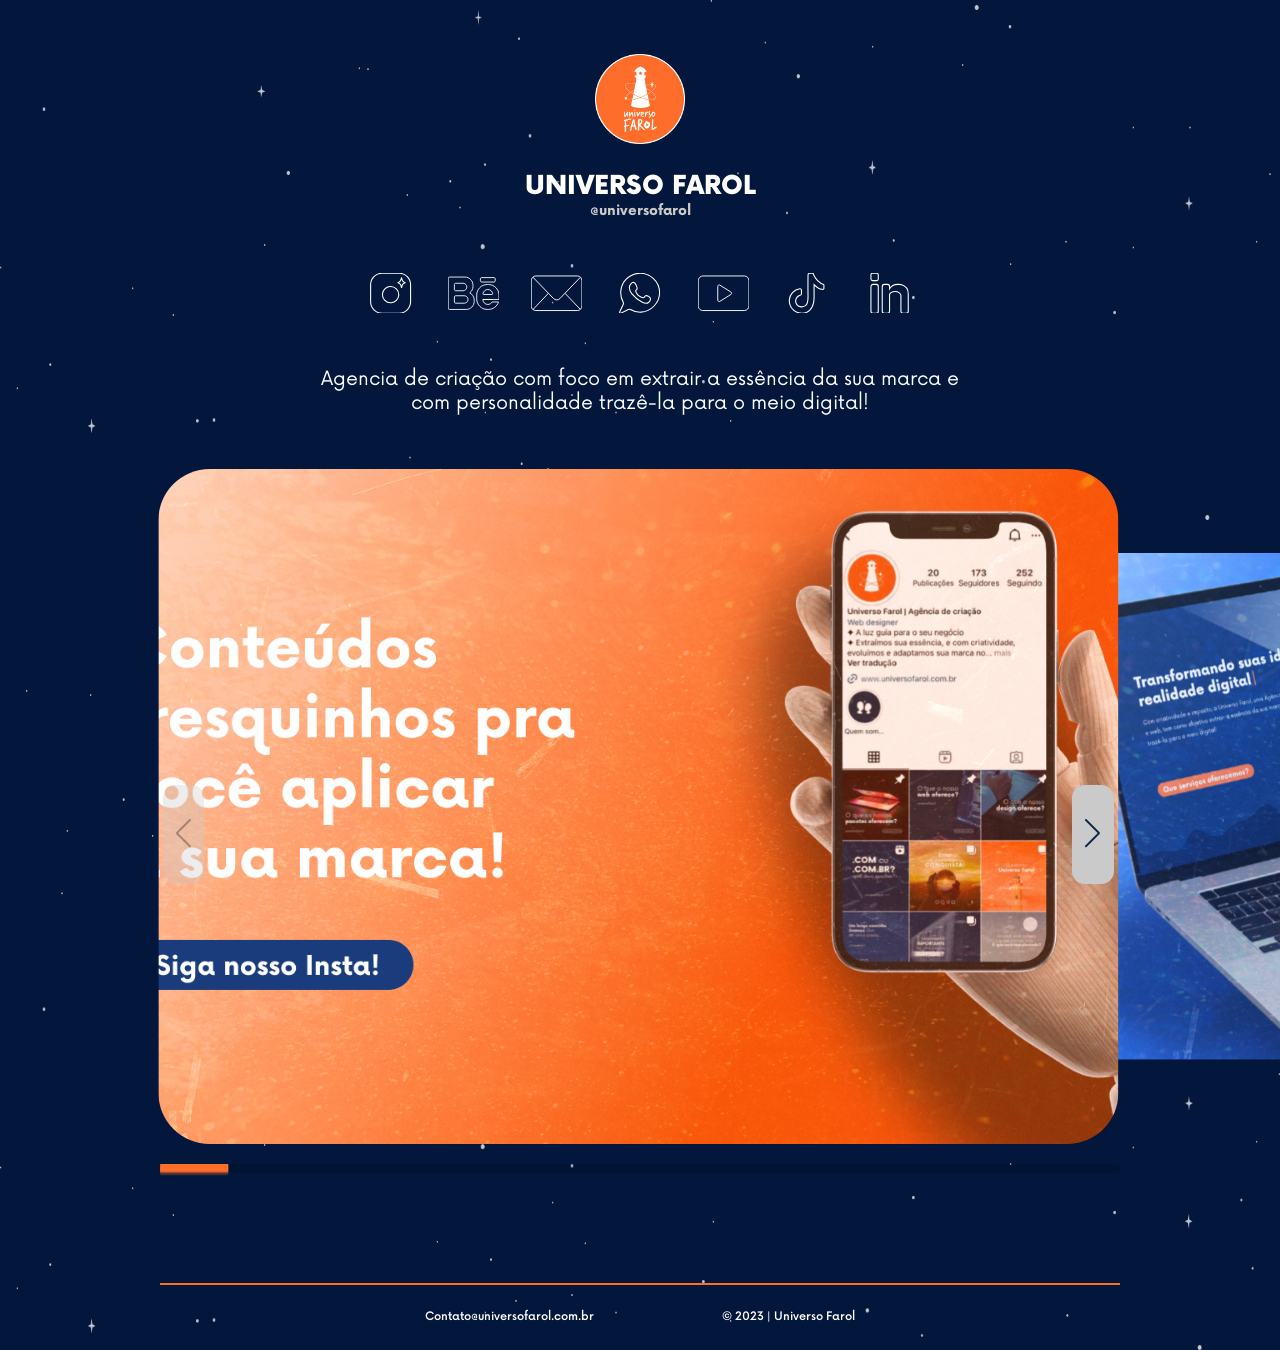
==== links.html @ 4fc26edd "Tela links" ====
<?php
session_start();
require_once("./sistema/conexao.php");

?>

<!DOCTYPE html>
<html lang="pt-BR">

<head>
    <meta charset="UTF-8">
    <meta http-equiv="X-UA-Compatible" content="IE=edge">
    <meta name="viewport" content="width=device-width, initial-scale=1.0">
    <title>Universo Farol | Página de links</title>
    <link rel="icon" href="assets/icon.png" />

    <!-- Jquery -->
    <script src="https://cdnjs.cloudflare.com/ajax/libs/jquery/3.7.1/jquery.min.js"></script>
    <!-- SVGInject -->
    <script src="js/svg-inject.min.js"></script>
    <!-- Swiperjs -->
    <link rel="stylesheet" href="https://cdn.jsdelivr.net/npm/swiper@11/swiper-bundle.min.css" />
    <script src="https://cdn.jsdelivr.net/npm/swiper@11/swiper-bundle.min.js"></script>
    <!-- Main files -->
    <link rel="stylesheet" href="css/style.css">
    <script src="js/script.js"></script>
    
</head>

<body class="linksPage">
    <div class="BackgroundLinks">
        <img src="assets/estrelas.png" alt="Fundo estrelado">
        <img class="BackMetade" src="assets/estrelas_Metade.png" alt="Fundo estrelado">
    </div>
    <main>
        <img class="LogoLinks" src="assets/logo_Bola.png" alt="Logo Universo farol">
        <h1>UNIVERSO FAROL</h1>
        <h2>@universofarol</h2>
        <div class="icons_Links">
            <a href="https://google.com" target="_blank">
                <img src="assets/icones/Instagram.svg" onload="SVGInject(this)">
            </a>
            <a href="https://google.com" target="_blank">
                <img src="assets/icones/Behance.svg" onload="SVGInject(this)">
            </a>
            <a href="https://google.com" target="_blank">
                <img src="assets/icones/E-mail.svg" onload="SVGInject(this)">
            </a>
            <a href="https://google.com" target="_blank">
                <img src="assets/icones/WhatsApp.svg" onload="SVGInject(this)">
            </a>
            <a href="https://google.com" target="_blank">
                <img src="assets/icones/Youtube.svg" onload="SVGInject(this)">
            </a>
            <a href="https://google.com" target="_blank">
                <img src="assets/icones/Tiktok.svg" onload="SVGInject(this)">
            </a>
            <a href="https://google.com" target="_blank">
                <img src="assets/icones/Linkedin.svg" onload="SVGInject(this)">
            </a>
        </div>
        <h4>Agencia de criação com foco em extrair a essência da sua marca e com personalidade trazê-la para o meio digital!</h4>

        <!-- Slider main container -->
        <div class="swiper">
            <div class="swiper-wrapper">
                <div class="swiper-slide"><a href="https://google.com" target="_blank"><img src="assets/banners/banner_Insta.jpg" alt="Banner 01"></a></div>
                <div class="swiper-slide"><a href="https://google.com" target="_blank"><img src="assets/banners/banner_Site.jpg" alt="Banner 02"></a></div>
                <div class="swiper-slide"><a href="https://google.com" target="_blank"><img src="assets/banners/banner_Portfolio.jpg" alt="Banner 03"></a></div>
                <div class="swiper-slide"><a href="https://google.com" target="_blank"><img src="assets/banners/banner_Serviços.jpg" alt="Banner 04"></a></div>
                <div class="swiper-slide"><a href="https://google.com" target="_blank"><img src="assets/banners/banner_Reunião.jpg" alt="Banner 05"></a></div>
                <div class="swiper-slide"><a href="https://google.com" target="_blank"><img src="assets/banners/banner_Orçamento.jpg" alt="Banner 06"></a></div>
                <div class="swiper-slide"><a href="https://google.com" target="_blank"><img src="assets/banners/banner_Analise.jpg" alt="Banner 07"></a></div>
                <div class="swiper-slide"><a href="https://google.com" target="_blank"><img src="assets/banners/banner_Tiktok.jpg" alt="Banner 08"></a></div>
                <div class="swiper-slide"><a href="https://google.com" target="_blank"><img src="assets/banners/banner_Behance.jpg" alt="Banner 09"></a></div>
                <div class="swiper-slide"><a href="https://google.com" target="_blank"><img src="assets/banners/banner_Linkedin.jpg" alt="Banner 10"></a></div>
                <div class="swiper-slide"><a href="https://google.com" target="_blank"><img src="assets/banners/banner_Youtube.jpg" alt="Banner 11"></a></div>
                <div class="swiper-slide"><a href="https://google.com" target="_blank"><img src="assets/banners/banner_Feedback.jpg" alt="Banner 12"></a></div>
                <div class="swiper-slide"><a href="https://google.com" target="_blank"><img src="assets/banners/banner_Avaliação_Google.jpg" alt="Banner 13"></a></div>
                <div class="swiper-slide"><a href="https://google.com" target="_blank"><img src="assets/banners/banner_UF_contrata.jpg" alt="Banner 14"></a></div>
            </div>
        
            <div class="swiper-button-prev"></div>
            <div class="swiper-button-next"></div>

            <div class="swiper-pagination"></div>
        </div>

        <!-- <div class="mobileBanner">
            <div class="banners_mobile">
                <a href="" target="_blank"><img src="assets/banners/banner_Site_Mobile.png" alt=""></a>
                <a href="" target="_blank"><img src="assets/banners/banner_Insta_Mobile.png" alt=""></a>
                <a href="" target="_blank"><img src="assets/banners/banner_Portfolio_Mobile.png" alt=""></a>
                <a href="" target="_blank"><img src="assets/banners/banner_Serviços_Mobile.png" alt=""></a>
                <a href="" target="_blank"><img src="assets/banners/banner_Reunião_Mobile.png" alt=""></a>
                <a href="" target="_blank"><img src="assets/banners/banner_Orçamento_Mobile.png" alt=""></a>
                <a href="" target="_blank"><img src="assets/banners/banner_Analise_Mobile.png" alt=""></a>
                <a href="" target="_blank"><img src="assets/banners/banner_Tiktok_Mobile.png" alt=""></a>
                <a href="" target="_blank"><img src="assets/banners/banner_Behance_Mobile.png" alt=""></a>
                <a href="" target="_blank"><img src="assets/banners/banner_Linkedin_Mobile.png" alt=""></a>
                <a href="" target="_blank"><img src="assets/banners/banner_Youtube_Mobile.png" alt=""></a>
                <a href="" target="_blank"><img src="assets/banners/banner_Feedback_Mobile.png" alt=""></a>
                <a href="" target="_blank"><img src="assets/banners/banner_Avaliação_Google_Mobile.png" alt=""></a>
                <a href="" target="_blank"><img src="assets/banners/banner_UF_contrata_Mobile.png" alt=""></a>
            </div>
        </div> -->
    </main>
    
    <footer>
        <a href="https://google.com" target="_blank">
            Contato@universofarol.com.br
        </a>
        <p>
            © 2023 | Universo Farol
        </p>
    </footer>

</body>
</html>
---- css/style.css ----
@font-face {
  font-family: "Now";
  font-weight: 100;
  src: local("Now Thin"), url("../assets/font/Now-Thin.woff") format("woff");
}
@font-face {
  font-family: "Now";
  font-weight: 300;
  src: local("Now Light"), url("../assets/font/Now-Light.woff") format("woff");
}
@font-face {
  font-family: "Now";
  font-weight: 500;
  src: local("Now Regular"), url("../assets/font/Now-Regular.woff") format("woff");
}
@font-face {
  font-family: "Now";
  font-weight: 600;
  src: local("Now Medium"), url("../assets/font/Now-Medium.woff") format("woff");
}
@font-face {
  font-family: "Now";
  font-weight: 800;
  src: local("Now Bold"), url("../assets/font/Now-Bold.woff") format("woff");
}
@font-face {
  font-family: "Now";
  font-weight: 900;
  src: local("Now Black"), url("../assets/font/Now-Black.woff") format("woff");
}
*,
*::after,
*::before {
  padding: 0;
  margin: 0;
  box-sizing: border-box !important;
  text-decoration: none !important;
  list-style: none;
}

.hide {
  opacity: 0;
  display: none;
}

::-webkit-scrollbar {
  width: 0.5vw;
  background: #03173C;
}

::-webkit-scrollbar-thumb {
  background: #0A2749;
  border-radius: 5vw;
}

body {
  display: flex;
  flex-wrap: wrap;
  font-family: "Now", sans-serif;
  color: #FFFFFF;
  width: 100%;
  justify-content: center;
  position: relative;
}
body main {
  width: 100%;
  height: 100%;
  display: flex;
  flex-direction: column;
}
body main section {
  width: 75%;
  height: 100vh;
  z-index: 5;
}
.linksPage {
  position: relative;
  overflow-x: hidden;
  height: auto;
  min-height: 100vh;
  width: 100vw;
  position: relative;
  background-color: #03173C;
}
.linksPage .BackgroundLinks {
  display: flex;
  flex-direction: column;
  align-items: center;
  justify-content: center;
  position: absolute;
  width: 100%;
  height: 150vh;
  top: 0;
  left: 0;
  z-index: 0;
}
.linksPage .BackgroundLinks img {
  margin: 0;
  padding: 0;
  width: 100%;
  height: 100vh;
}
.linksPage .BackgroundLinks .BackMetade {
  width: 100%;
  height: 50vh;
}
.linksPage main {
  z-index: 2;
  width: 100%;
  height: 150vh;
  align-items: center;
}
.linksPage main .LogoLinks {
  width: 7vw;
  margin: 6vh 0 3vh 0;
}
.linksPage main h1 {
  width: 90%;
  font-size: 2vw;
  text-align: center;
  font-weight: 900;
  display: flex;
  align-items: center;
  justify-content: center;
}
.linksPage main h2 {
  width: 90%;
  text-align: center;
  font-size: 1.1vw;
  font-weight: 800;
  color: #CACACA;
}
.linksPage main .icons_Links {
  width: 90%;
  margin: 5vh 0;
  display: flex;
  flex-direction: row;
  justify-content: center;
}
.linksPage main .icons_Links a {
  width: 4vw;
  height: 4.5vh;
  margin: 1vh 1.25vw;
}
.linksPage main .icons_Links a svg {
  width: 100%;
  height: 100%;
  transition: ease-in-out 1s;
  fill: none;
}
.linksPage main .icons_Links a svg path {
  stroke-width: 4px;
}
.linksPage main .icons_Links a:hover svg {
  transform: rotateY(360deg);
}
.linksPage main .icons_Links a:hover svg path {
  fill: #FFFFFF;
}
.linksPage main .icons_Links a:hover svg .playYoutube {
  fill: #0A2749;
}
.linksPage main .icons_Links a:hover svg .emailIcon {
  stroke: #0A2749;
  stroke-width: 10px;
}
.linksPage main h4 {
  font-size: 1.5vw;
  font-weight: 500;
  text-align: center;
  width: 90%;
  padding: 0 20vw;
}
.linksPage main .swiper {
  margin: 6vh 0;
  width: 100vw;
  height: 75vh;
  overflow: visible;
  -webkit-user-select: none;
     -moz-user-select: none;
          user-select: none;
}
.linksPage main .swiper .swiper-wrapper {
  position: relative;
  width: 100%;
  height: 100%;
  z-index: 1;
  display: flex;
}
.linksPage main .swiper .swiper-wrapper .swiper-slide {
  display: flex;
  align-items: center;
  justify-content: center;
  transition: transform 0.4s;
  border-radius: 4vw;
  overflow: hidden;
}
.linksPage main .swiper .swiper-wrapper .swiper-slide a {
  width: 100%;
  height: 100%;
  display: flex;
  align-items: center;
  justify-content: center;
}
.linksPage main .swiper .swiper-wrapper .swiper-slide a img {
  width: 100%;
  height: 100%;
  -o-object-fit: cover;
     object-fit: cover;
}
.linksPage main .swiper .swiper-wrapper .swiper-slide-active {
  width: 75vw !important;
  height: 75vh !important;
  transform: translateZ(0) translateX(16.5%) !important;
  z-index: 1;
}
.linksPage main .swiper .swiper-wrapper .swiper-slide-prev {
  transform: translateZ(0) translateX(29%) scale(0.75) !important;
  z-index: 0;
}
.linksPage main .swiper .swiper-wrapper .swiper-slide-next {
  transform: translateZ(0) translateX(-4%) scale(0.75) !important;
  z-index: 0;
}
.linksPage main .swiper .swiper-button-prev, .linksPage main .swiper .swiper-button-next {
  width: 3.25vw;
  height: 11vh;
  z-index: 3;
  background-color: #CACACA;
  border-radius: 1vw;
}
.linksPage main .swiper .swiper-button-prev::after, .linksPage main .swiper .swiper-button-next::after {
  color: #0A2749;
  font-size: 2.25vw;
}
.linksPage main .swiper .swiper-button-prev {
  left: 12.7%;
}
.linksPage main .swiper .swiper-button-next {
  right: 13%;
}
.linksPage main .swiper .swiper-pagination {
  width: 75%;
  height: 1vh;
  top: 103% !important;
  left: 12.5%;
  border-radius: 1vw;
  background-color: rgba(0, 0, 0, 0.1);
}
.linksPage main .swiper .swiper-pagination .swiper-pagination-progressbar-fill {
  background-color: #FF6D2A;
  border-radius: 2vw;
}
.linksPage footer {
  z-index: 3;
  bottom: 0;
  left: 0;
  position: absolute;
  width: 100%;
  height: 7.5vh;
  display: flex;
  justify-content: center;
  align-items: center;
}
.linksPage footer a, .linksPage footer p {
  font-size: 0.9vw;
  font-weight: 600;
  margin: 0 5vw;
  color: #FFFFFF;
}
.linksPage footer a:hover {
  color: #FF6D2A;
}
.linksPage footer::before {
  content: "";
  width: 75%;
  height: 0.3vh;
  background-color: #FF6D2A;
  position: absolute;
  top: 0;
}/*# sourceMappingURL=style.css.map */
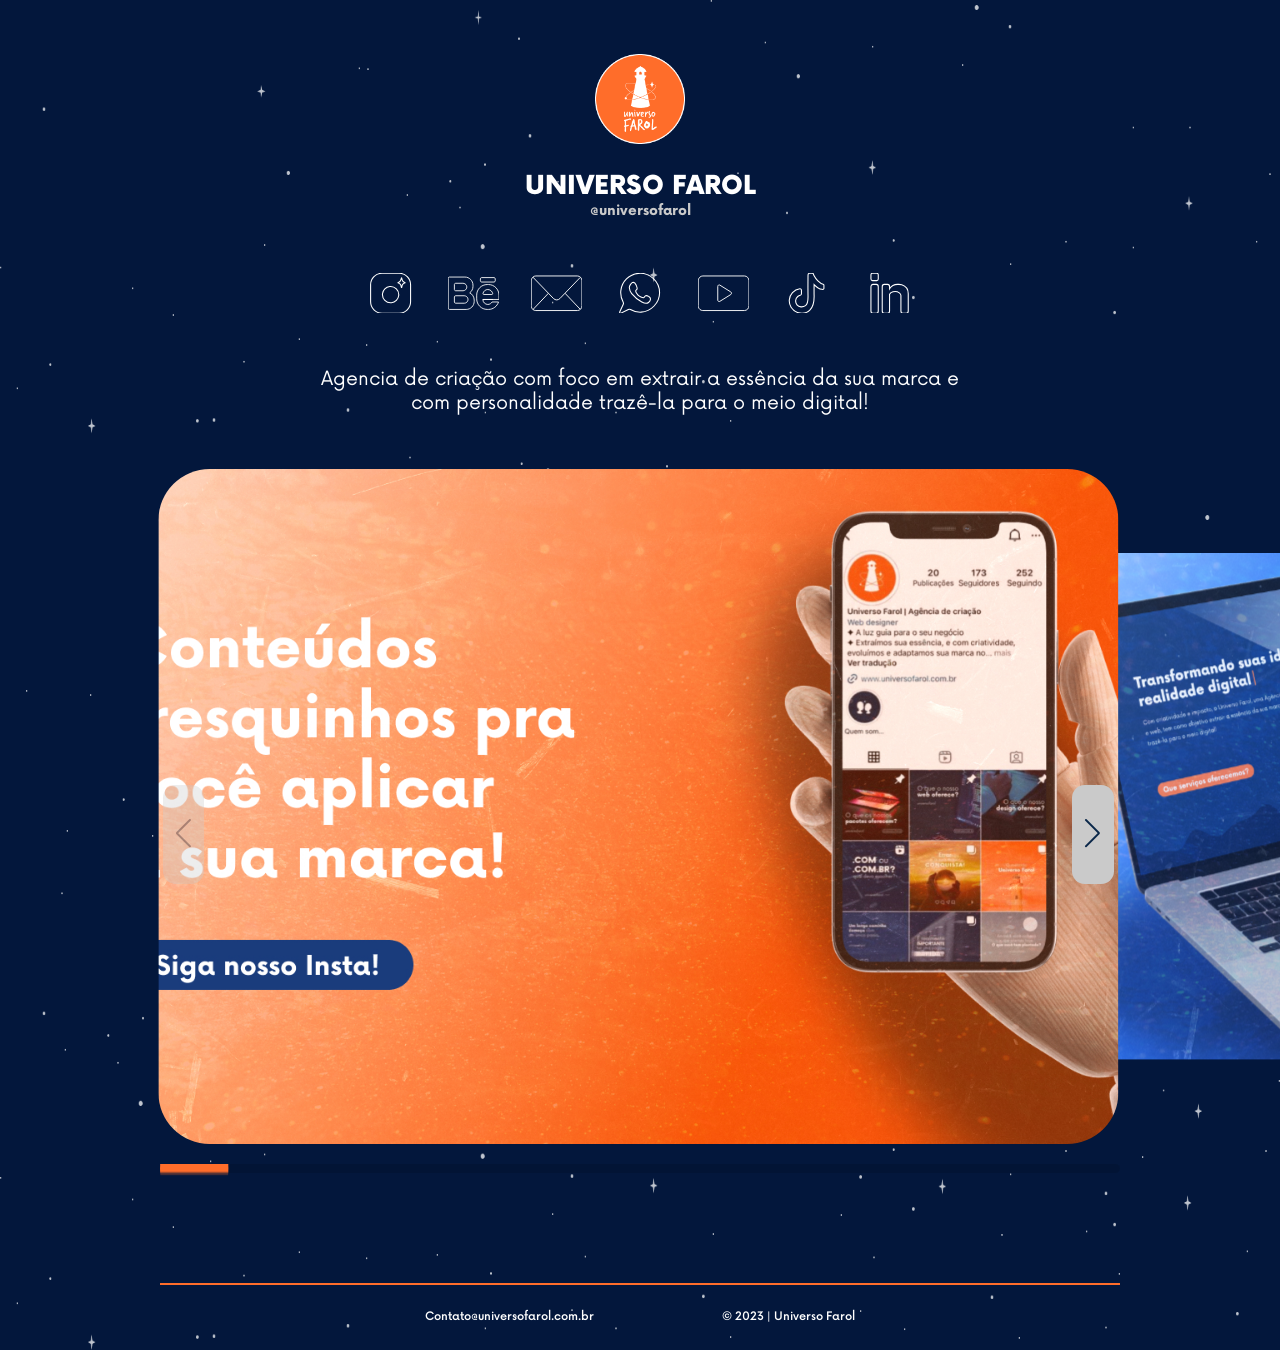
==== commit 18289408: "." ====
--- a/links.html
+++ b/links.html
@@ -29,10 +29,10 @@
 
 <body class="linksPage">
     <div class="BackgroundLinks">
-        <img src="assets/estrelas.png" alt="Fundo estrelado">
+        <img class="BackPadrao" src="assets/estrelas.png" alt="Fundo estrelado">
         <img class="BackMetade" src="assets/estrelas_Metade.png" alt="Fundo estrelado">
     </div>
-    <main>
+    <main class="main">
         <img class="LogoLinks" src="assets/logo_Bola.png" alt="Logo Universo farol">
         <h1>UNIVERSO FAROL</h1>
         <h2>@universofarol</h2>
@@ -61,7 +61,6 @@
         </div>
         <h4>Agencia de criação com foco em extrair a essência da sua marca e com personalidade trazê-la para o meio digital!</h4>
 
-        <!-- Slider main container -->
         <div class="swiper">
             <div class="swiper-wrapper">
                 <div class="swiper-slide"><a href="https://google.com" target="_blank"><img src="assets/banners/banner_Insta.jpg" alt="Banner 01"></a></div>
@@ -86,24 +85,22 @@
             <div class="swiper-pagination"></div>
         </div>
 
-        <!-- <div class="mobileBanner">
-            <div class="banners_mobile">
-                <a href="" target="_blank"><img src="assets/banners/banner_Site_Mobile.png" alt=""></a>
-                <a href="" target="_blank"><img src="assets/banners/banner_Insta_Mobile.png" alt=""></a>
-                <a href="" target="_blank"><img src="assets/banners/banner_Portfolio_Mobile.png" alt=""></a>
-                <a href="" target="_blank"><img src="assets/banners/banner_Serviços_Mobile.png" alt=""></a>
-                <a href="" target="_blank"><img src="assets/banners/banner_Reunião_Mobile.png" alt=""></a>
-                <a href="" target="_blank"><img src="assets/banners/banner_Orçamento_Mobile.png" alt=""></a>
-                <a href="" target="_blank"><img src="assets/banners/banner_Analise_Mobile.png" alt=""></a>
-                <a href="" target="_blank"><img src="assets/banners/banner_Tiktok_Mobile.png" alt=""></a>
-                <a href="" target="_blank"><img src="assets/banners/banner_Behance_Mobile.png" alt=""></a>
-                <a href="" target="_blank"><img src="assets/banners/banner_Linkedin_Mobile.png" alt=""></a>
-                <a href="" target="_blank"><img src="assets/banners/banner_Youtube_Mobile.png" alt=""></a>
-                <a href="" target="_blank"><img src="assets/banners/banner_Feedback_Mobile.png" alt=""></a>
-                <a href="" target="_blank"><img src="assets/banners/banner_Avaliação_Google_Mobile.png" alt=""></a>
-                <a href="" target="_blank"><img src="assets/banners/banner_UF_contrata_Mobile.png" alt=""></a>
-            </div>
-        </div> -->
+        <div class="mobileBanner">
+            <a href="" target="_blank"><img src="assets/banners/banner_Site_Mobile.png" alt=""></a>
+            <a href="" target="_blank"><img src="assets/banners/banner_Insta_Mobile.png" alt=""></a>
+            <a href="" target="_blank"><img src="assets/banners/banner_Portfolio_Mobile.png" alt=""></a>
+            <a href="" target="_blank"><img src="assets/banners/banner_Serviços_Mobile.png" alt=""></a>
+            <a href="" target="_blank"><img src="assets/banners/banner_Reunião_Mobile.png" alt=""></a>
+            <a href="" target="_blank"><img src="assets/banners/banner_Orçamento_Mobile.png" alt=""></a>
+            <a href="" target="_blank"><img src="assets/banners/banner_Analise_Mobile.png" alt=""></a>
+            <a href="" target="_blank"><img src="assets/banners/banner_Tiktok_Mobile.png" alt=""></a>
+            <a href="" target="_blank"><img src="assets/banners/banner_Behance_Mobile.png" alt=""></a>
+            <a href="" target="_blank"><img src="assets/banners/banner_Linkedin_Mobile.png" alt=""></a>
+            <a href="" target="_blank"><img src="assets/banners/banner_Youtube_Mobile.png" alt=""></a>
+            <a href="" target="_blank"><img src="assets/banners/banner_Feedback_Mobile.png" alt=""></a>
+            <a href="" target="_blank"><img src="assets/banners/banner_Avaliação_Google_Mobile.png" alt=""></a>
+            <a href="" target="_blank"><img src="assets/banners/banner_UF_contrata_Mobile.png" alt=""></a>
+        </div>
     </main>
     
     <footer>
--- a/css/style.css
+++ b/css/style.css
@@ -1,3 +1,4 @@
+@charset "UTF-8";
 @font-face {
   font-family: "Now";
   font-weight: 100;
@@ -53,6 +54,15 @@
   border-radius: 5vw;
 }
 
+@keyframes blink {
+  0% {
+    opacity: 0;
+    transform: scale(0.2);
+  }
+  100% {
+    transform: scale(1.1);
+  }
+}
 body {
   display: flex;
   flex-wrap: wrap;
@@ -61,6 +71,41 @@
   width: 100%;
   justify-content: center;
   position: relative;
+}
+body .blinking-star {
+  animation-name: blink;
+  animation-duration: 1s;
+  animation-iteration-count: 2;
+  animation-fill-mode: both;
+  animation-direction: alternate;
+  position: relative;
+  z-index: 0;
+}
+body .star {
+  animation-name: blink;
+  animation-duration: 1s;
+  animation-iteration-count: 2;
+  animation-fill-mode: both;
+  animation-direction: alternate;
+  position: relative;
+  width: 1.5vw;
+  height: 4vh;
+  display: flex;
+  justify-content: center;
+  align-items: center;
+  z-index: 0;
+}
+body .star::after, body .star::before {
+  position: absolute;
+  top: 0;
+  left: 0;
+  content: "✦";
+}
+body .star::after {
+  background: #FFFFFF;
+  -webkit-background-clip: text;
+          background-clip: text;
+  -webkit-text-fill-color: transparent;
 }
 body main {
   width: 100%;
@@ -278,4 +323,166 @@
   background-color: #FF6D2A;
   position: absolute;
   top: 0;
-}/*# sourceMappingURL=style.css.map */+}
+
+/*--------------------------------- Responsive Media Quaries -----------------------------*/
+/* MOBILE */
+@media only screen and (max-width: 479px) {
+  .linksPage {
+    position: relative;
+    overflow-x: hidden;
+    height: auto;
+    min-height: 100vh;
+    width: 100vw;
+    position: relative;
+    background-color: #03173C;
+  }
+  .linksPage main {
+    z-index: 2;
+    width: 100%;
+    min-height: 100vh;
+    height: auto;
+    align-items: center;
+    position: relative;
+  }
+  .linksPage main .galaxiaBack {
+    z-index: 2;
+    width: 100%;
+    opacity: 0.25;
+    position: absolute;
+    mix-blend-mode: screen;
+  }
+  .linksPage main .farolBack {
+    z-index: 3;
+    width: 100%;
+    opacity: 0.4;
+    position: absolute;
+  }
+  .linksPage main .LogoLinks {
+    width: 28vw;
+    margin: 4vh 0 3vh;
+    z-index: 5;
+  }
+  .linksPage main h1 {
+    order: 1;
+    z-index: 5;
+    width: 90%;
+    font-size: 7vw;
+    text-align: center;
+    font-weight: 900;
+    display: flex;
+    align-items: center;
+    justify-content: center;
+  }
+  .linksPage main h2 {
+    order: 2;
+    z-index: 5;
+    width: 90%;
+    text-align: center;
+    font-size: 5vw;
+    font-weight: 800;
+    color: #CACACA;
+  }
+  .linksPage main .icons_Links {
+    order: 4;
+    z-index: 5;
+    width: 100%;
+    height: 6vh;
+    margin: 3vh 0;
+    display: flex;
+    flex-direction: row;
+    justify-content: center;
+  }
+  .linksPage main .icons_Links a {
+    width: 15vw;
+    height: 100%;
+    margin: 0 2.5vw;
+  }
+  .linksPage main .icons_Links a svg {
+    width: 100%;
+    height: 100%;
+    transition: ease-in-out 1s;
+    fill: none;
+  }
+  .linksPage main .icons_Links a svg path {
+    stroke-width: 4px;
+  }
+  .linksPage main .icons_Links a:hover svg {
+    transform: rotateY(360deg);
+  }
+  .linksPage main .icons_Links a:hover svg path {
+    fill: #FFFFFF;
+  }
+  .linksPage main .icons_Links a:hover svg .playYoutube {
+    fill: #0A2749;
+  }
+  .linksPage main .icons_Links a:hover svg .emailIcon {
+    stroke: #0A2749;
+    stroke-width: 10px;
+  }
+  .linksPage main h4 {
+    order: 3;
+    z-index: 5;
+    font-size: 3.75vw;
+    font-weight: 500;
+    text-align: center;
+    width: 100%;
+    padding: 2vh 5vw;
+  }
+  .linksPage main .mobileBanner {
+    order: 5;
+    z-index: 5;
+    display: flex;
+    flex-direction: column;
+    justify-content: center;
+    align-items: center;
+    width: 100%;
+    height: auto;
+    margin-bottom: 10vh;
+  }
+  .linksPage main .mobileBanner a {
+    margin: 2vh 0;
+    width: 90%;
+  }
+  .linksPage main .mobileBanner a img {
+    width: 100%;
+    height: auto;
+  }
+  .linksPage footer {
+    z-index: 5;
+    bottom: 0;
+    left: 0;
+    position: absolute;
+    width: 100%;
+    height: 7.5vh;
+    display: flex;
+    flex-wrap: wrap;
+    justify-content: center;
+    align-items: center;
+    padding: 0;
+    margin: 0;
+  }
+  .linksPage footer a, .linksPage footer p {
+    width: 100%;
+    font-size: 3.5vw;
+    font-weight: 600;
+    margin: 0;
+    color: #FFFFFF;
+    text-align: center;
+  }
+  .linksPage footer a:hover {
+    color: #FF6D2A;
+  }
+  .linksPage footer::before {
+    content: "";
+    width: 25%;
+    height: 0.6vh;
+    background-color: #FF6D2A;
+    position: absolute;
+    top: 45%;
+    border-radius: 2vw;
+  }
+}
+/* Landscape */
+/* TABLET */
+/* Landscape *//*# sourceMappingURL=style.css.map */
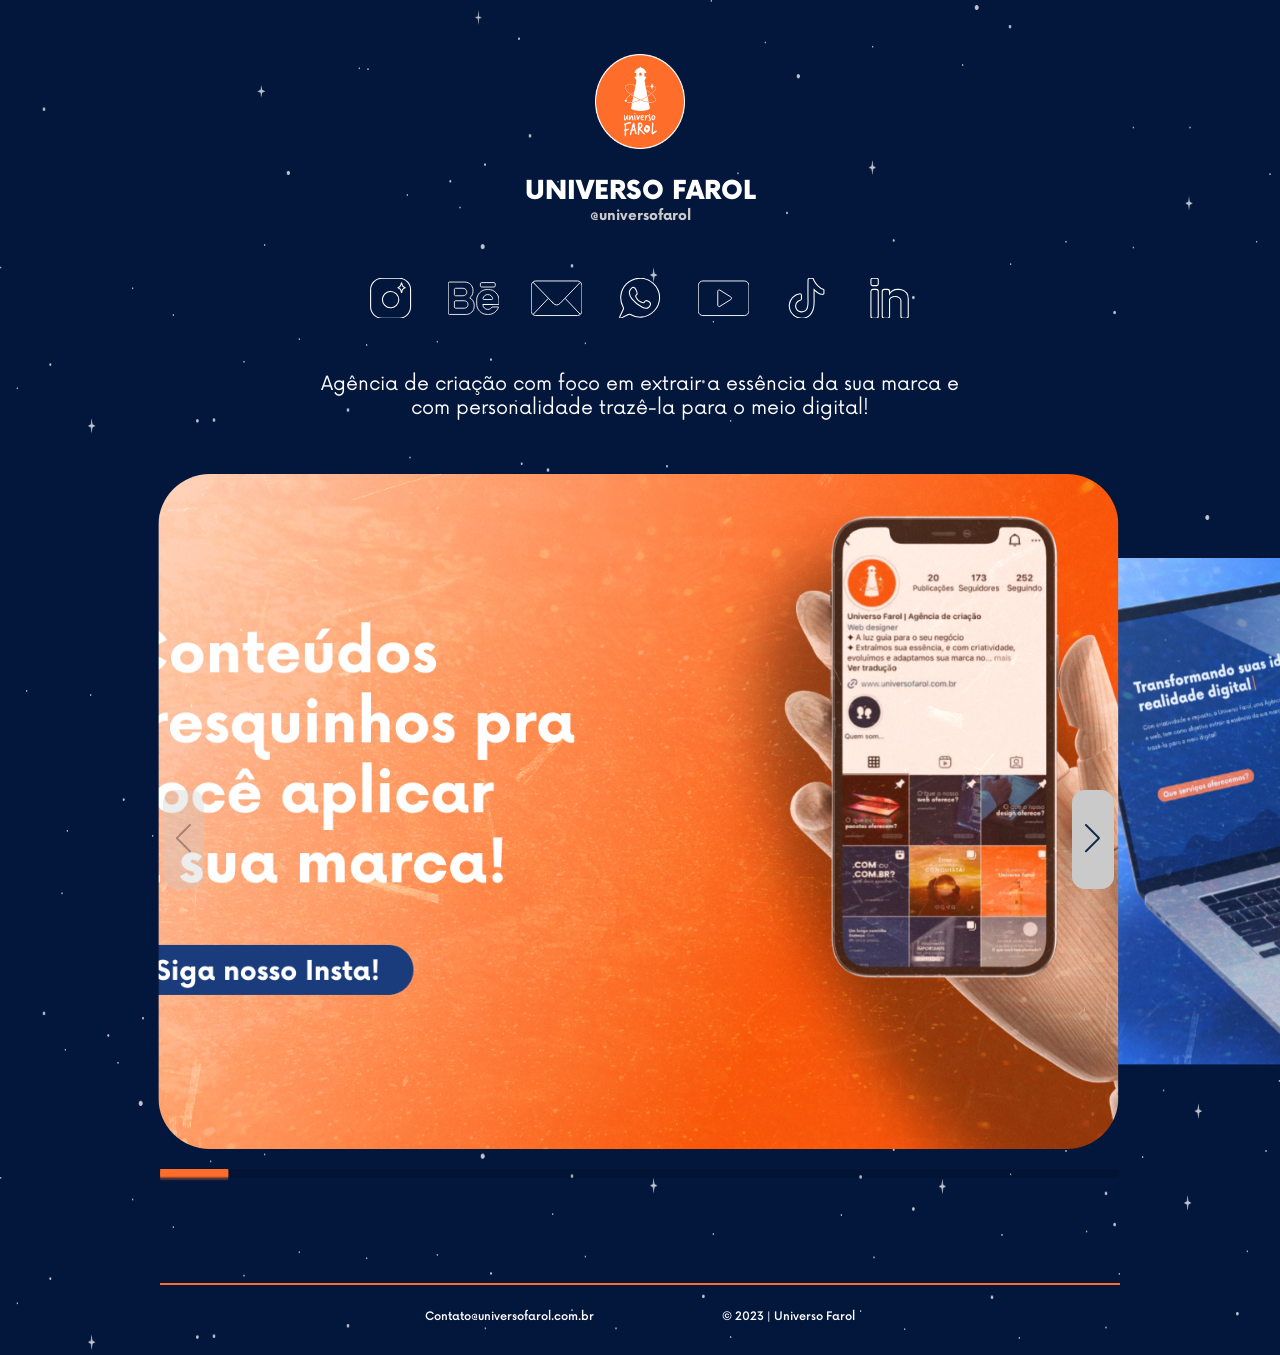
==== commit e2eb3125: "Finalização ADM" ====
--- a/links.html
+++ b/links.html
@@ -1,7 +1,6 @@
 <?php
-session_start();
-require_once("./sistema/conexao.php");
-
+    session_start();
+    require_once("./sistema/configs/conexao.php");
 ?>
 
 <!DOCTYPE html>
@@ -12,7 +11,7 @@
     <meta http-equiv="X-UA-Compatible" content="IE=edge">
     <meta name="viewport" content="width=device-width, initial-scale=1.0">
     <title>Universo Farol | Página de links</title>
-    <link rel="icon" href="assets/icon.png" />
+    <link rel="icon" href="assets/icon_Logo.png" />
 
     <!-- Jquery -->
     <script src="https://cdnjs.cloudflare.com/ajax/libs/jquery/3.7.1/jquery.min.js"></script>
@@ -33,7 +32,9 @@
         <img class="BackMetade" src="assets/estrelas_Metade.png" alt="Fundo estrelado">
     </div>
     <main class="main">
-        <img class="LogoLinks" src="assets/logo_Bola.png" alt="Logo Universo farol">
+        <a class="LogoLinks" href="index.php">
+            <img src="assets/logo_Bola.png" alt="Logo Universo farol">
+        </a>
         <h1>UNIVERSO FAROL</h1>
         <h2>@universofarol</h2>
         <div class="icons_Links">
@@ -59,7 +60,7 @@
                 <img src="assets/icones/Linkedin.svg" onload="SVGInject(this)">
             </a>
         </div>
-        <h4>Agencia de criação com foco em extrair a essência da sua marca e com personalidade trazê-la para o meio digital!</h4>
+        <h4>Agência de criação com foco em extrair a essência da sua marca e com personalidade trazê-la para o meio digital!</h4>
 
         <div class="swiper">
             <div class="swiper-wrapper">
--- a/css/style.css
+++ b/css/style.css
@@ -40,8 +40,11 @@
 }
 
 .hide {
-  opacity: 0;
-  display: none;
+  opacity: 0 !important;
+  display: none !important;
+  -webkit-user-select: none !important;
+     -moz-user-select: none !important;
+          user-select: none !important;
 }
 
 ::-webkit-scrollbar {
@@ -158,6 +161,10 @@
 .linksPage main .LogoLinks {
   width: 7vw;
   margin: 6vh 0 3vh 0;
+}
+.linksPage main .LogoLinks img {
+  width: 100%;
+  height: 100%;
 }
 .linksPage main h1 {
   width: 90%;
@@ -333,6 +340,7 @@
     overflow-x: hidden;
     height: auto;
     min-height: 100vh;
+    min-height: 100dvh;
     width: 100vw;
     position: relative;
     background-color: #03173C;
@@ -341,6 +349,7 @@
     z-index: 2;
     width: 100%;
     min-height: 100vh;
+    min-height: 100dvh;
     height: auto;
     align-items: center;
     position: relative;
@@ -387,7 +396,7 @@
     order: 4;
     z-index: 5;
     width: 100%;
-    height: 6vh;
+    height: 6dvh;
     margin: 3vh 0;
     display: flex;
     flex-direction: row;
@@ -485,4 +494,1484 @@
 }
 /* Landscape */
 /* TABLET */
+/* Landscape */
+.Login {
+  display: flex;
+  position: relative;
+  justify-content: center;
+  align-items: center;
+  overflow: hidden;
+  height: 100vh;
+  width: 100%;
+}
+.Login main {
+  width: 100%;
+  height: 100%;
+  display: flex;
+  align-items: center;
+  justify-content: center;
+  position: relative;
+  background-color: #03173C;
+}
+.Login main .Back_Login {
+  position: absolute;
+  top: 0;
+  left: 0;
+  width: 100%;
+  height: 100%;
+  opacity: 0.65;
+  mix-blend-mode: lighten;
+}
+.Login main .HomeLink {
+  position: absolute;
+  top: 3vh;
+  left: 1.5vw;
+  width: 5vw;
+  height: 10vh;
+  display: flex;
+  align-items: center;
+  justify-content: center;
+}
+.Login main .HomeLink img {
+  width: auto;
+  height: 100%;
+  -o-object-fit: contain;
+     object-fit: contain;
+}
+.Login main .login_sreen {
+  display: flex;
+  flex-wrap: wrap;
+  align-items: center;
+  justify-content: center;
+  width: 30vw;
+  height: 65vh;
+  border-radius: 3vw;
+  position: relative;
+  background: rgba(255, 255, 255, 0.25);
+  -webkit-backdrop-filter: blur(4px);
+          backdrop-filter: blur(4px);
+  box-shadow: 10px 15px 30px 0px rgba(3, 22, 58, 0.6);
+}
+.Login main .login_sreen img {
+  position: absolute;
+  top: -8vh;
+  height: 16vh;
+}
+.Login main .login_sreen img:nth-child(1) {
+  left: 2.5vw;
+  filter: drop-shadow(-10px 10px 10px rgba(0, 0, 0, 0.25));
+}
+.Login main .login_sreen img:nth-child(2) {
+  right: 2.5vw;
+  filter: drop-shadow(10px 10px 10px rgba(0, 0, 0, 0.25));
+}
+.Login main .login_sreen .LoginBox {
+  position: relative;
+  width: 100%;
+  height: 100%;
+  display: flex;
+  flex-direction: column;
+  align-items: center;
+  padding: 4vh 2vw;
+}
+.Login main .login_sreen .LoginBox h2 {
+  color: #FFFFFF;
+  width: 100%;
+  text-align: center;
+  font-size: 2.75vw;
+  font-weight: 900;
+  margin: 2vh 0 3vh;
+}
+.Login main .login_sreen .LoginBox .BlockBox {
+  width: 90%;
+  height: 7.5vh;
+  display: flex;
+  position: relative;
+  border: solid 1px #FFFFFF;
+  border-radius: 2.5vw;
+  margin: 2vh 5%;
+}
+.Login main .login_sreen .LoginBox .BlockBox input {
+  width: 100%;
+  border: none;
+  font-size: 1.25vw;
+  font-weight: 200;
+  color: #FFFFFF;
+  background: none;
+  outline: none;
+  padding: 1vh 1.5vw;
+  z-index: 10 !important;
+}
+.Login main .login_sreen .LoginBox .BlockBox span {
+  position: absolute;
+  left: 1.25vw;
+  top: 1.65vh;
+  font-size: 1.35vw;
+  color: #FFFFFF;
+  font-weight: 500;
+  transition: 0.5s;
+  pointer-events: none;
+}
+.Login main .login_sreen .LoginBox .BlockBox .senhaIcon {
+  opacity: 0;
+  font-size: 2vw;
+  margin-top: 1.75vh;
+  margin-right: 0;
+  transition: ease-in-out 0.5s;
+}
+.Login main .login_sreen .LoginBox .BlockBox input:focus ~ span, .Login main .login_sreen .LoginBox input:valid ~ span {
+  transform: translate(0.25vw, -4.5vh);
+  font-size: 1.2vw;
+  font-weight: 800;
+  color: #FF6D2A;
+}
+.Login main .login_sreen .LoginBox .senhaInput:hover .senhaIcon {
+  opacity: 1;
+  font-size: 2vw;
+  margin-top: 1.75vh;
+  margin-right: 1vw;
+  transition: ease-in-out 0.5s;
+}
+.Login main .login_sreen .LoginBox #loginBt {
+  display: flex;
+  align-items: center;
+  justify-content: center;
+  text-align: center;
+  width: 65%;
+  font-size: 1.35vw;
+  background: #FF6D2A;
+  color: #FFFFFF;
+  padding: 1vh 1.5vw 0.75vh;
+  border-radius: 2vw;
+  border: none;
+  font-weight: 900;
+  margin-top: 4vh;
+  z-index: 99;
+  transition: ease-in-out 0.5s;
+}
+.Login main .login_sreen .LoginBox .senhaRecoverBtn {
+  background: none;
+  border: none;
+  position: absolute;
+  width: 75%;
+  height: 7vh;
+  color: #FFFFFF;
+  font-weight: 800;
+  font-size: 1.15vw;
+  bottom: 0;
+  z-index: 10;
+}
+.Login main .login_sreen .LoginBox .senhaRecoverBtn:hover {
+  color: #FF6D2A;
+}
+.Login #ModalRecoverSenha {
+  padding: 0;
+  margin: 0;
+}
+.Login #ModalRecoverSenha .ModalRecoverSenha {
+  outline: solid #FFFFFF 1px;
+  border-radius: 2vw;
+  background-color: #03173C;
+  color: #FFFFFF;
+  max-width: 100vw;
+  width: 40vw;
+  height: 40vh;
+  margin: 15vh auto;
+}
+.Login #ModalRecoverSenha .ModalRecoverSenha .modal-content {
+  width: 100%;
+  height: 100%;
+  background: none;
+  border-radius: 0;
+  position: relative;
+  display: flex;
+  align-items: center;
+  justify-content: center;
+}
+.Login #ModalRecoverSenha .ModalRecoverSenha .modal-content .CloseBtn {
+  width: 3vw;
+  height: 3vw;
+  position: absolute;
+  right: -1.5vw;
+  top: -1.5vw;
+  border: none;
+  background-color: #FF6D2A;
+  display: flex;
+  align-items: center;
+  justify-content: center;
+  border-radius: 50%;
+  z-index: 10 !important;
+}
+.Login #ModalRecoverSenha .ModalRecoverSenha .modal-content .CloseBtn::before {
+  content: "";
+  width: 75%;
+  height: 0.75vh;
+  border-radius: 2vw;
+  background: #FFFFFF;
+  position: absolute;
+  left: 0.3vw;
+  transform: rotate(45deg);
+}
+.Login #ModalRecoverSenha .ModalRecoverSenha .modal-content .CloseBtn::after {
+  content: "";
+  width: 75%;
+  height: 0.75vh;
+  border-radius: 2vw;
+  background: #FFFFFF;
+  position: absolute;
+  left: 0.3vw;
+  transform: rotate(-45deg);
+}
+.Login #ModalRecoverSenha .ModalRecoverSenha .modal-content .modal-body {
+  width: 100%;
+  height: 75%;
+  padding: 0;
+  margin: 0;
+  display: flex;
+  flex-direction: column;
+  align-items: center;
+  justify-content: center;
+}
+.Login #ModalRecoverSenha .ModalRecoverSenha .modal-content .modal-body h5 {
+  font-size: 1.5vw;
+  font-weight: 800;
+  text-align: center;
+  margin-bottom: 5vh;
+}
+.Login #ModalRecoverSenha .ModalRecoverSenha .modal-content .modal-body .BlockBox {
+  width: 90%;
+  height: 6vh;
+  display: flex;
+  position: relative;
+  border: solid 1px #FFFFFF;
+  border-radius: 1.5vw;
+  margin: 2vh 5%;
+}
+.Login #ModalRecoverSenha .ModalRecoverSenha .modal-content .modal-body .BlockBox input {
+  width: 100%;
+  border: none;
+  font-size: 1vw;
+  font-weight: 200;
+  color: #FFFFFF;
+  background: none;
+  outline: none;
+  padding: 1vh 2vw;
+  z-index: 10 !important;
+}
+.Login #ModalRecoverSenha .ModalRecoverSenha .modal-content .modal-body .BlockBox span {
+  position: absolute;
+  left: 1.5vw;
+  top: 1.5vh;
+  font-size: 1vw;
+  color: #FFFFFF;
+  font-weight: 500;
+  transition: 0.5s;
+  pointer-events: none;
+}
+.Login #ModalRecoverSenha .ModalRecoverSenha .modal-content .modal-body .BlockBox .lengthInput {
+  position: absolute;
+  top: 100%;
+  left: 90%;
+  width: 3.75vw;
+  height: 100%;
+  display: flex;
+  align-items: center;
+  justify-content: center;
+  color: #FFFFFF;
+  font-size: 1vw;
+  font-weight: 800;
+  margin: 0;
+  padding: 0;
+}
+.Login #ModalRecoverSenha .ModalRecoverSenha .modal-content .modal-body .BlockBox input:focus ~ span, .Login #ModalRecoverSenha .ModalRecoverSenha .modal-content .modal-body input:valid ~ span {
+  transform: translate(-0.25vw, -3.3vh);
+  font-size: 1.1vw;
+  background: #03173C;
+}
+.Login #ModalRecoverSenha .ModalRecoverSenha .modal-content .modal-footer {
+  border: none;
+  width: 100%;
+  height: 20%;
+  padding: 0;
+  margin: 0;
+  display: flex;
+  align-items: center;
+  justify-content: center;
+}
+.Login #ModalRecoverSenha .ModalRecoverSenha .modal-content .modal-footer button {
+  border: solid 1px #FFFFFF;
+  padding: 0.5vh 1.5vw 0.25vh;
+  border-radius: 2vw;
+  margin: 0 0.75vw;
+  background: none;
+  color: #FFFFFF;
+  font-size: 1.25vw;
+  font-weight: 500;
+  display: flex;
+  align-items: center;
+  justify-content: center;
+}
+.Login #ModalRecoverSenha .ModalRecoverSenha .modal-content .modal-footer .SalvarBtnModal {
+  background: #FF6D2A;
+  border: 1px solid #FF6D2A;
+}
+.Login .msgRecupSenha, .Login .mensagemLogin {
+  z-index: 999;
+  font-size: 1.25vw;
+  font-weight: 800;
+  position: absolute;
+  width: 30vw;
+  height: auto;
+  min-height: 10vh;
+  display: flex;
+  align-items: center;
+  justify-content: center;
+  text-align: center;
+  padding: 0.75vw;
+  bottom: 2vh;
+  border-radius: 1.5vw;
+  transition: ease-in-out 1s;
+  outline: solid #FFFFFF 1px;
+  color: #FFFFFF;
+}
+.Login .mensagemLogin {
+  outline: none;
+}
+
+/*--------------------------------- Responsive Media Quaries -----------------------------*/
+/* MOBILE */
+/* Landscape */
+/* TABLET */
+/* Landscape */
+.recuperaSenha {
+  display: flex;
+  position: relative;
+  justify-content: center;
+  align-items: center;
+  overflow: hidden;
+  height: 100vh;
+  width: 100%;
+}
+.recuperaSenha main {
+  width: 100%;
+  height: 100%;
+  display: flex;
+  align-items: center;
+  justify-content: center;
+  position: relative;
+  background-color: #03173C;
+}
+.recuperaSenha main .Back_Login {
+  position: absolute;
+  top: 0;
+  left: 0;
+  width: 100%;
+  height: 100%;
+  opacity: 0.65;
+  mix-blend-mode: lighten;
+}
+.recuperaSenha main .HomeLink {
+  position: absolute;
+  top: 3vh;
+  left: 1.5vw;
+  width: 5vw;
+  height: 10vh;
+  display: flex;
+  align-items: center;
+  justify-content: center;
+}
+.recuperaSenha main .HomeLink img {
+  width: auto;
+  height: 100%;
+  -o-object-fit: contain;
+     object-fit: contain;
+}
+.recuperaSenha main .recuperaSenhaBlock {
+  display: flex;
+  flex-wrap: wrap;
+  align-items: center;
+  justify-content: center;
+  width: 35vw;
+  height: 70vh;
+  border-radius: 3vw;
+  position: relative;
+  background: rgba(255, 255, 255, 0.25);
+  -webkit-backdrop-filter: blur(4px);
+          backdrop-filter: blur(4px);
+  box-shadow: 10px 15px 30px 0px rgba(3, 22, 58, 0.6);
+}
+.recuperaSenha main .recuperaSenhaBlock .RecupSenhaBox {
+  position: relative;
+  width: 100%;
+  height: 100%;
+  display: flex;
+  flex-direction: column;
+  align-items: center;
+  padding: 5vh 2vw;
+}
+.recuperaSenha main .recuperaSenhaBlock .RecupSenhaBox h2 {
+  color: #FFFFFF;
+  width: 100%;
+  text-align: center;
+  font-size: 2.5vw;
+  font-weight: 900;
+  margin: 2vh 0 3vh;
+}
+.recuperaSenha main .recuperaSenhaBlock .RecupSenhaBox .BlockBox {
+  width: 90%;
+  height: 7.5vh;
+  display: flex;
+  position: relative;
+  border: solid 1px #FFFFFF;
+  border-radius: 2.5vw;
+  margin: 3vh 5%;
+}
+.recuperaSenha main .recuperaSenhaBlock .RecupSenhaBox .BlockBox input {
+  width: 100%;
+  border: none;
+  font-size: 1.25vw;
+  font-weight: 200;
+  color: #FFFFFF;
+  background: none;
+  outline: none;
+  padding: 1vh 1.5vw;
+  z-index: 10 !important;
+}
+.recuperaSenha main .recuperaSenhaBlock .RecupSenhaBox .BlockBox span {
+  position: absolute;
+  left: 1.25vw;
+  top: 1.65vh;
+  font-size: 1.35vw;
+  color: #FFFFFF;
+  font-weight: 500;
+  transition: 0.5s;
+  pointer-events: none;
+}
+.recuperaSenha main .recuperaSenhaBlock .RecupSenhaBox .BlockBox .lengthInput {
+  position: absolute;
+  top: 0;
+  left: 100%;
+  width: 3.75vw;
+  height: 100%;
+  display: flex;
+  align-items: center;
+  justify-content: center;
+  color: #FFFFFF;
+  font-size: 1vw;
+  font-weight: 800;
+  margin: 0;
+  padding: 0;
+}
+.recuperaSenha main .recuperaSenhaBlock .RecupSenhaBox .BlockBox .senhaIcon, .recuperaSenha main .recuperaSenhaBlock .RecupSenhaBox .BlockBox .senhaIconAgain {
+  opacity: 0;
+  font-size: 2vw;
+  margin-top: 1.75vh;
+  margin-right: 0;
+  transition: ease-in-out 0.5s;
+}
+.recuperaSenha main .recuperaSenhaBlock .RecupSenhaBox .BlockBox input:focus ~ span, .recuperaSenha main .recuperaSenhaBlock .RecupSenhaBox input:valid ~ span {
+  transform: translate(0, -5vh);
+  font-size: 1.2vw;
+  font-weight: 800;
+  color: #FF6D2A;
+}
+.recuperaSenha main .recuperaSenhaBlock .RecupSenhaBox .senhaInput:hover .senhaIcon, .recuperaSenha main .recuperaSenhaBlock .RecupSenhaBox .senhaInput:hover .senhaIconAgain, .recuperaSenha main .recuperaSenhaBlock .RecupSenhaBox .senhaInputNew:hover .senhaIcon, .recuperaSenha main .recuperaSenhaBlock .RecupSenhaBox .senhaInputNew:hover .senhaIconAgain {
+  opacity: 1;
+  font-size: 2vw;
+  margin-top: 1.75vh;
+  margin-right: 1vw;
+  transition: ease-in-out 0.5s;
+}
+.recuperaSenha main .recuperaSenhaBlock .RecupSenhaBox #ResetSenhaBtn {
+  display: flex;
+  align-items: center;
+  justify-content: center;
+  text-align: center;
+  width: 65%;
+  font-size: 1.35vw;
+  background: #FF6D2A;
+  color: #FFFFFF;
+  padding: 1vh 1.5vw 0.75vh;
+  border-radius: 2vw;
+  border: none;
+  font-weight: 900;
+  margin-top: 5vh;
+  z-index: 99;
+  transition: ease-in-out 0.5s;
+}
+.recuperaSenha main .recuperaSenhaBlock .RecupSenhaBox p {
+  color: #FFFFFF;
+  padding: 0 2vw;
+  font-size: 1.1vw;
+  font-weight: 500;
+  position: absolute;
+  width: 100%;
+  height: 4vh;
+  bottom: 1vh;
+  left: 0;
+  z-index: 10;
+  margin: 0;
+  display: flex;
+  align-items: center;
+}
+.recuperaSenha main .recuperaSenhaBlock .RecupSenhaBox p a {
+  background: none;
+  border: none;
+  font-weight: 900;
+  color: #FFFFFF;
+  margin: 0 0.25vw;
+}
+.recuperaSenha main .recuperaSenhaBlock .RecupSenhaBox p a:hover {
+  color: #FF6D2A;
+}
+.recuperaSenha main .recuperaSenhaBlock .msgErro {
+  z-index: 999;
+  font-size: 1.25vw;
+  font-weight: 800;
+  position: absolute;
+  width: 25vw;
+  height: auto;
+  min-height: 8vh;
+  display: flex;
+  align-items: center;
+  justify-content: center;
+  text-align: center;
+  padding: 0.75vw;
+  bottom: -12vh;
+  border-radius: 1.5vw;
+  transition: ease-in-out 1s;
+  outline: solid #FFFFFF 1px;
+  color: #FFFFFF;
+  background: #FF6D2A;
+}
+
+/*--------------------------------- Responsive Media Quaries -----------------------------*/
+/* MOBILE */
+/* Landscape */
+/* TABLET */
+/* Landscape */
+.TelaAdm {
+  width: 100vw;
+  height: 100vh;
+  display: flex;
+  position: relative;
+  background: #03173C;
+  color: #FFFFFF;
+  overflow: hidden;
+}
+.TelaAdm .EstrelasBack {
+  position: absolute;
+  top: 0;
+  left: 0;
+  width: 100%;
+  height: 100%;
+}
+.TelaAdm header {
+  padding: 1vw;
+  width: 100%;
+  height: 13vh;
+  position: relative;
+  display: flex;
+  align-items: center;
+  justify-content: center;
+}
+.TelaAdm header .InfosImg {
+  width: 8vw;
+  height: 100%;
+  display: flex;
+  align-items: center;
+  justify-content: center;
+  padding: 0.5vh 0.5vw;
+}
+.TelaAdm header .InfosImg img {
+  width: 100%;
+  height: 100%;
+  -o-object-fit: contain;
+     object-fit: contain;
+}
+.TelaAdm header button {
+  border: none;
+  background: none;
+  width: 4vw;
+  height: 100%;
+  display: flex;
+  align-items: center;
+  justify-content: center;
+  padding: 0.75vw;
+  margin: 0 0.5vw;
+}
+.TelaAdm header button svg {
+  width: 100%;
+  height: 100%;
+}
+.TelaAdm header button svg path {
+  stroke-width: 3px;
+}
+.TelaAdm header button:nth-child(2) {
+  margin-left: auto;
+  padding: 0.55vw;
+}
+.TelaAdm main {
+  width: 100%;
+  height: 87vh;
+  display: flex;
+  flex-wrap: wrap;
+  align-items: center;
+  justify-content: center;
+  position: relative;
+  margin: 0;
+  padding: 0;
+}
+.TelaAdm main .nav {
+  margin: 0;
+  padding: 0;
+  width: 15%;
+  height: 100%;
+  display: flex;
+  flex-direction: column;
+  align-items: center;
+  position: relative;
+  padding: 2vh 0;
+}
+.TelaAdm main .nav::before {
+  content: "";
+  position: absolute;
+  top: 0;
+  right: -0.1vw;
+  background: #FFFFFF;
+  height: 100%;
+  width: 0.25vw;
+}
+.TelaAdm main .nav .nav-item {
+  display: flex;
+  align-items: center;
+  justify-content: center;
+  position: relative;
+  width: 85%;
+  height: 7.5vh;
+  margin: 1vh 0;
+  color: #FFFFFF;
+  font-size: 1.4vw;
+  font-weight: 800;
+  text-align: center;
+}
+.TelaAdm main .nav .backup {
+  position: absolute;
+  bottom: 2vh;
+  color: #FFFFFF;
+  font-size: 1vw;
+  font-weight: 800;
+  text-align: center;
+}
+.TelaAdm main .nav .star_indicator {
+  position: absolute;
+  right: -1.25vw;
+  top: 0;
+  transition: 0.4s;
+  width: 2.5vw;
+  display: flex;
+  align-items: center;
+  justify-content: center;
+}
+.TelaAdm main .nav .star_indicator svg {
+  width: 100%;
+  height: 100%;
+  -o-object-fit: contain;
+     object-fit: contain;
+}
+.TelaAdm main .nav .star_indicator svg path {
+  fill: #FFFFFF;
+  stroke: #FF6D2A;
+  stroke-width: 0.35vw;
+}
+.TelaAdm main .TabsAdm {
+  width: 85%;
+  height: 100%;
+  transition: 0.2s ease-in-out;
+}
+.TelaAdm main .TabsAdm #links {
+  position: relative;
+  width: 100%;
+  height: 100%;
+}
+.TelaAdm main .TabsAdm #links .ActionsList {
+  top: -10vh;
+  right: 12vw;
+  position: absolute;
+  width: 3.75vw;
+  height: 7vh;
+  display: flex;
+  justify-content: center;
+  align-items: center;
+}
+.TelaAdm main .TabsAdm #links .ActionsList::before {
+  content: "";
+  width: 75%;
+  height: 0.75vh;
+  border-radius: 2vw;
+  border: 1px solid #FFFFFF;
+  position: absolute;
+  top: 70%;
+}
+.TelaAdm main .TabsAdm #links .ActionsList button {
+  width: 100%;
+  height: 100%;
+  outline: none;
+  border: none;
+  background: none;
+  position: relative;
+  display: flex;
+  justify-content: center;
+}
+.TelaAdm main .TabsAdm #links .ActionsList button::before {
+  content: "";
+  width: 75%;
+  height: 0.75vh;
+  border-radius: 2vw;
+  border: 1px solid #FFFFFF;
+  border: 1px solid #FFFFFF;
+  position: absolute;
+  top: 20%;
+}
+.TelaAdm main .TabsAdm #links .ActionsList button::after {
+  content: "";
+  width: 75%;
+  height: 0.75vh;
+  border-radius: 2vw;
+  border: 1px solid #FFFFFF;
+  position: absolute;
+  top: 45%;
+}
+.TelaAdm main .TabsAdm #links .ActionsList .dropdown-menu {
+  margin-top: 1vh;
+  margin-left: -15.25vw;
+  width: 19vw;
+  border-radius: 1vw;
+}
+.TelaAdm main .TabsAdm #links .ActionsList .dropdown-menu a {
+  text-align: right;
+  width: 100%;
+  color: #03173C;
+  background: none;
+  font-weight: 800;
+  font-size: 1.15vw;
+  padding-right: 0.75vw;
+  margin: 1.5vh 0;
+}
+.TelaAdm main .TabsAdm #links .ActionsList .dropdown-menu a:nth-child(1) {
+  margin: 0 0 1.5vh 0;
+}
+.TelaAdm main .TabsAdm #links .ActionsList .dropdown-menu a:nth-child(4) {
+  margin: 1.5vh 0 0 0;
+}
+.TelaAdm main .TabsAdm #links .ActionsList .dropdown-menu a:hover {
+  color: #FF6D2A;
+}
+.TelaAdm main .TabsAdm #links .linksBlock {
+  width: 100%;
+  height: 100%;
+  display: flex;
+}
+.TelaAdm main .TabsAdm #links .linksBlock .linksAtivos, .TelaAdm main .TabsAdm #links .linksBlock .LinkDesativados {
+  width: 100%;
+  height: 100%;
+  display: flex;
+  flex-direction: column;
+}
+.TelaAdm main .TabsAdm #links .linksBlock .linksAtivos h2, .TelaAdm main .TabsAdm #links .linksBlock .LinkDesativados h2 {
+  color: #FFFFFF;
+  font-size: 2.5vw;
+  font-weight: 700;
+  height: 8%;
+  width: 100%;
+  margin: 0;
+  display: flex;
+  align-items: center;
+  justify-content: center;
+  text-align: center;
+  padding: 1vh 0 0 0;
+}
+.TelaAdm main .TabsAdm #links .linksBlock .linksAtivos .links, .TelaAdm main .TabsAdm #links .linksBlock .LinkDesativados .links {
+  height: 92%;
+  width: 100%;
+  display: flex;
+  flex-wrap: wrap;
+  justify-content: center;
+  overflow-y: auto;
+  padding-top: 3vh;
+}
+.TelaAdm main .TabsAdm #links .linksBlock .linksAtivos .links .BannerLink, .TelaAdm main .TabsAdm #links .linksBlock .LinkDesativados .links .BannerLink {
+  width: 40%;
+  height: 35vh;
+  display: flex;
+  flex-direction: column;
+  position: relative;
+  margin: 0 3vw 4vh;
+}
+.TelaAdm main .TabsAdm #links .linksBlock .linksAtivos .links .BannerLink h3, .TelaAdm main .TabsAdm #links .linksBlock .LinkDesativados .links .BannerLink h3 {
+  width: 100%;
+  height: 10%;
+  font-size: 1.25vw;
+  font-weight: 600;
+  color: #0A2749;
+  margin: 0;
+  color: #FFFFFF;
+  text-align: center;
+}
+.TelaAdm main .TabsAdm #links .linksBlock .linksAtivos .links .BannerLink .banner, .TelaAdm main .TabsAdm #links .linksBlock .LinkDesativados .links .BannerLink .banner {
+  width: 100%;
+  height: 75%;
+  display: flex;
+  align-items: center;
+  justify-content: center;
+  position: relative;
+  z-index: 99;
+  padding: 1.25vh 3.5vw;
+}
+.TelaAdm main .TabsAdm #links .linksBlock .linksAtivos .links .BannerLink .banner img, .TelaAdm main .TabsAdm #links .linksBlock .LinkDesativados .links .BannerLink .banner img {
+  height: 100%;
+  width: 100%;
+  -o-object-fit: fill;
+     object-fit: fill;
+  border-radius: 2vw;
+}
+.TelaAdm main .TabsAdm #links .linksBlock .linksAtivos .links .BannerLink .linkBtnAction, .TelaAdm main .TabsAdm #links .linksBlock .LinkDesativados .links .BannerLink .linkBtnAction {
+  width: 100%;
+  height: 15%;
+  display: flex;
+  justify-content: center;
+  transition: ease-in-out 0.75s;
+  transform: translateY(-9vh);
+}
+.TelaAdm main .TabsAdm #links .linksBlock .linksAtivos .links .BannerLink .linkBtnAction #EditLink, .TelaAdm main .TabsAdm #links .linksBlock .linksAtivos .links .BannerLink .linkBtnAction #DeletLink, .TelaAdm main .TabsAdm #links .linksBlock .LinkDesativados .links .BannerLink .linkBtnAction #EditLink, .TelaAdm main .TabsAdm #links .linksBlock .LinkDesativados .links .BannerLink .linkBtnAction #DeletLink {
+  z-index: 10;
+  display: flex;
+  align-items: center;
+  justify-content: center;
+  width: 10vw;
+  height: 100%;
+  background: none;
+  border: solid #FFFFFF 1px;
+  border-radius: 1.5vw;
+  color: #FFFFFF;
+  font-size: 1.25vw;
+  font-weight: 800;
+  display: flex;
+  align-items: center;
+  justify-content: center;
+  padding: 0.75vh 0 0.25vh 0;
+  margin: 0 1.5vw;
+}
+.TelaAdm main .TabsAdm #links .linksBlock .linksAtivos .links .BannerLink .linkBtnAction #EditLink, .TelaAdm main .TabsAdm #links .linksBlock .LinkDesativados .links .BannerLink .linkBtnAction #EditLink {
+  background: #0A2749;
+  left: 8vw;
+}
+.TelaAdm main .TabsAdm #links .linksBlock .linksAtivos .links .BannerLink .linkBtnAction #DeletLink, .TelaAdm main .TabsAdm #links .linksBlock .LinkDesativados .links .BannerLink .linkBtnAction #DeletLink {
+  right: 8vw;
+  background: red;
+}
+.TelaAdm main .TabsAdm #links .linksBlock .linksAtivos .links .BannerLink:hover .linkBtnAction, .TelaAdm main .TabsAdm #links .linksBlock .LinkDesativados .links .BannerLink:hover .linkBtnAction {
+  transform: translateY(0);
+}
+.TelaAdm #ModalLogout {
+  padding: 0;
+  margin: 0;
+}
+.TelaAdm #ModalLogout .ModalLogout {
+  border: solid #FFFFFF 2px;
+  border-radius: 2vw;
+  background-color: #0A2749;
+  color: #FFFFFF;
+  max-width: 100vw;
+  width: 35vw;
+  height: 30vh;
+  margin: 15vh auto;
+}
+.TelaAdm #ModalLogout .ModalLogout .modal-content {
+  width: 100%;
+  height: 100%;
+  background: none;
+  border-radius: 0;
+  position: relative;
+  display: flex;
+  align-items: center;
+  justify-content: center;
+}
+.TelaAdm #ModalLogout .ModalLogout .modal-content .CloseBtn {
+  width: 3vw;
+  height: 3vw;
+  position: absolute;
+  right: -1.5vw;
+  top: -1.5vw;
+  border: none;
+  background-color: red;
+  display: flex;
+  align-items: center;
+  justify-content: center;
+  border-radius: 50%;
+  z-index: 10 !important;
+}
+.TelaAdm #ModalLogout .ModalLogout .modal-content .CloseBtn svg {
+  width: 50%;
+  height: 50%;
+}
+.TelaAdm #ModalLogout .ModalLogout .modal-content .modal-body {
+  width: 100%;
+  height: 75%;
+  padding: 0;
+  margin: 0;
+  display: flex;
+  flex-direction: column;
+  align-items: center;
+  justify-content: center;
+}
+.TelaAdm #ModalLogout .ModalLogout .modal-content .modal-body h5 {
+  font-size: 2vw;
+  font-weight: 800;
+}
+.TelaAdm #ModalLogout .ModalLogout .modal-content .modal-body h6 {
+  font-size: 1.25vw;
+  font-weight: 500;
+  margin-top: 1vw;
+}
+.TelaAdm #ModalLogout .ModalLogout .modal-content .modal-footer {
+  border: none;
+  width: 100%;
+  height: 25%;
+  padding: 0;
+  margin: 0;
+  display: flex;
+  align-items: center;
+  justify-content: center;
+}
+.TelaAdm #ModalLogout .ModalLogout .modal-content .modal-footer a, .TelaAdm #ModalLogout .ModalLogout .modal-content .modal-footer button {
+  border: solid 1px #FFFFFF;
+  padding: 0.75vh 2vw 0.25vh;
+  border-radius: 2vw;
+  margin: 0 0.5vw;
+  background: none;
+  color: #FFFFFF;
+  font-size: 1.25vw;
+  font-weight: 500;
+}
+.TelaAdm #ModalLogout .ModalLogout .modal-content .modal-footer .LogoutBtnModal {
+  background: red;
+  border: none;
+}
+.TelaAdm #ModalLogout .ModalLogout .modal-content .modal-footer .SalvarBtnModal {
+  background: #0A2749;
+  border: none;
+}
+.TelaAdm #ModalEditPerfil {
+  padding: 0;
+  margin: 0;
+}
+.TelaAdm #ModalEditPerfil .ModalEditPerfil {
+  border: solid #FFFFFF 2px;
+  border-radius: 2vw;
+  background-color: #0A2749;
+  color: #FFFFFF;
+  max-width: 100vw;
+  width: 50vw;
+  height: 85vh;
+  margin: 7vh auto;
+}
+.TelaAdm #ModalEditPerfil .ModalEditPerfil .modal-content {
+  position: relative;
+  width: 100%;
+  height: 100%;
+  background: none;
+  border-radius: 0;
+  position: relative;
+  display: flex;
+  align-items: center;
+  justify-content: center;
+}
+.TelaAdm #ModalEditPerfil .ModalEditPerfil .modal-content .CloseBtn {
+  width: 3vw;
+  height: 3vw;
+  position: absolute;
+  right: -1.5vw;
+  top: -1.5vw;
+  border: none;
+  background-color: red;
+  display: flex;
+  align-items: center;
+  justify-content: center;
+  border-radius: 50%;
+  z-index: 10 !important;
+}
+.TelaAdm #ModalEditPerfil .ModalEditPerfil .modal-content .CloseBtn svg {
+  width: 50%;
+  height: 50%;
+}
+.TelaAdm #ModalEditPerfil .ModalEditPerfil .modal-content .modal-body {
+  width: 100%;
+  height: 100%;
+  padding: 0;
+  margin: 0;
+  display: flex;
+  flex-direction: column;
+  align-items: center;
+  justify-content: center;
+}
+.TelaAdm #ModalEditPerfil .ModalEditPerfil .modal-content .modal-body .MenuAdm {
+  width: 85%;
+  height: 10%;
+  display: flex;
+  align-items: end;
+  justify-content: center;
+  border-bottom: 1px solid #FFFFFF;
+  position: relative;
+}
+.TelaAdm #ModalEditPerfil .ModalEditPerfil .modal-content .modal-body .MenuAdm a {
+  height: 90%;
+  margin: 1vh 0.5vw;
+  padding: 0 0.5vw;
+  display: flex;
+  align-items: end;
+  justify-content: center;
+  color: #FFFFFF;
+  font-weight: 700;
+  font-size: 1.25vw;
+}
+.TelaAdm #ModalEditPerfil .ModalEditPerfil .modal-content .modal-body .MenuAdm a:hover {
+  color: #CACACA;
+}
+.TelaAdm #ModalEditPerfil .ModalEditPerfil .modal-content .modal-body .MenuAdm ::before {
+  content: "";
+  position: absolute;
+  background: #FFFFFF;
+  height: 75%;
+  width: 0.15vw;
+  bottom: 0;
+  left: 37.5%;
+}
+.TelaAdm #ModalEditPerfil .ModalEditPerfil .modal-content .modal-body .MenuAdm ::after {
+  content: "";
+  position: absolute;
+  background: #FFFFFF;
+  height: 75%;
+  width: 0.15vw;
+  bottom: 0;
+  right: 36.5%;
+}
+.TelaAdm #ModalEditPerfil .ModalEditPerfil .modal-content .modal-body .TabsAdm {
+  width: 100%;
+  height: 90%;
+}
+.TelaAdm #ModalEditPerfil .ModalEditPerfil .modal-content .modal-body .TabsAdm #ContaDados, .TelaAdm #ModalEditPerfil .ModalEditPerfil .modal-content .modal-body .TabsAdm #EmailTroca, .TelaAdm #ModalEditPerfil .ModalEditPerfil .modal-content .modal-body .TabsAdm #SenhaTroca {
+  width: 100%;
+  height: 100%;
+  padding: 1vw;
+}
+.TelaAdm #ModalEditPerfil .ModalEditPerfil .modal-content .modal-body .TabsAdm #ContaDados .editDados, .TelaAdm #ModalEditPerfil .ModalEditPerfil .modal-content .modal-body .TabsAdm #ContaDados .emailEdit, .TelaAdm #ModalEditPerfil .ModalEditPerfil .modal-content .modal-body .TabsAdm #ContaDados .senhaEdit, .TelaAdm #ModalEditPerfil .ModalEditPerfil .modal-content .modal-body .TabsAdm #EmailTroca .editDados, .TelaAdm #ModalEditPerfil .ModalEditPerfil .modal-content .modal-body .TabsAdm #EmailTroca .emailEdit, .TelaAdm #ModalEditPerfil .ModalEditPerfil .modal-content .modal-body .TabsAdm #EmailTroca .senhaEdit, .TelaAdm #ModalEditPerfil .ModalEditPerfil .modal-content .modal-body .TabsAdm #SenhaTroca .editDados, .TelaAdm #ModalEditPerfil .ModalEditPerfil .modal-content .modal-body .TabsAdm #SenhaTroca .emailEdit, .TelaAdm #ModalEditPerfil .ModalEditPerfil .modal-content .modal-body .TabsAdm #SenhaTroca .senhaEdit {
+  display: flex;
+  flex-direction: column;
+  align-items: center;
+  position: relative;
+  width: 100%;
+  height: 100%;
+}
+.TelaAdm #ModalEditPerfil .ModalEditPerfil .modal-content .modal-body .TabsAdm #ContaDados .editDados h4, .TelaAdm #ModalEditPerfil .ModalEditPerfil .modal-content .modal-body .TabsAdm #ContaDados .emailEdit h4, .TelaAdm #ModalEditPerfil .ModalEditPerfil .modal-content .modal-body .TabsAdm #ContaDados .senhaEdit h4, .TelaAdm #ModalEditPerfil .ModalEditPerfil .modal-content .modal-body .TabsAdm #EmailTroca .editDados h4, .TelaAdm #ModalEditPerfil .ModalEditPerfil .modal-content .modal-body .TabsAdm #EmailTroca .emailEdit h4, .TelaAdm #ModalEditPerfil .ModalEditPerfil .modal-content .modal-body .TabsAdm #EmailTroca .senhaEdit h4, .TelaAdm #ModalEditPerfil .ModalEditPerfil .modal-content .modal-body .TabsAdm #SenhaTroca .editDados h4, .TelaAdm #ModalEditPerfil .ModalEditPerfil .modal-content .modal-body .TabsAdm #SenhaTroca .emailEdit h4, .TelaAdm #ModalEditPerfil .ModalEditPerfil .modal-content .modal-body .TabsAdm #SenhaTroca .senhaEdit h4 {
+  text-align: center;
+  width: 100%;
+  font-size: 2.5vw;
+  font-weight: 700;
+  margin: 4vh 0;
+}
+.TelaAdm #ModalEditPerfil .ModalEditPerfil .modal-content .modal-body .TabsAdm #ContaDados .editDados .BlockBox, .TelaAdm #ModalEditPerfil .ModalEditPerfil .modal-content .modal-body .TabsAdm #ContaDados .emailEdit .BlockBox, .TelaAdm #ModalEditPerfil .ModalEditPerfil .modal-content .modal-body .TabsAdm #ContaDados .senhaEdit .BlockBox, .TelaAdm #ModalEditPerfil .ModalEditPerfil .modal-content .modal-body .TabsAdm #EmailTroca .editDados .BlockBox, .TelaAdm #ModalEditPerfil .ModalEditPerfil .modal-content .modal-body .TabsAdm #EmailTroca .emailEdit .BlockBox, .TelaAdm #ModalEditPerfil .ModalEditPerfil .modal-content .modal-body .TabsAdm #EmailTroca .senhaEdit .BlockBox, .TelaAdm #ModalEditPerfil .ModalEditPerfil .modal-content .modal-body .TabsAdm #SenhaTroca .editDados .BlockBox, .TelaAdm #ModalEditPerfil .ModalEditPerfil .modal-content .modal-body .TabsAdm #SenhaTroca .emailEdit .BlockBox, .TelaAdm #ModalEditPerfil .ModalEditPerfil .modal-content .modal-body .TabsAdm #SenhaTroca .senhaEdit .BlockBox {
+  border: solid #FFFFFF 1px;
+  width: 75%;
+  height: 7vh;
+  display: flex;
+  position: relative;
+  border-radius: 2vw;
+  margin: 1vh 0 3vh;
+}
+.TelaAdm #ModalEditPerfil .ModalEditPerfil .modal-content .modal-body .TabsAdm #ContaDados .editDados .BlockBox input, .TelaAdm #ModalEditPerfil .ModalEditPerfil .modal-content .modal-body .TabsAdm #ContaDados .emailEdit .BlockBox input, .TelaAdm #ModalEditPerfil .ModalEditPerfil .modal-content .modal-body .TabsAdm #ContaDados .senhaEdit .BlockBox input, .TelaAdm #ModalEditPerfil .ModalEditPerfil .modal-content .modal-body .TabsAdm #EmailTroca .editDados .BlockBox input, .TelaAdm #ModalEditPerfil .ModalEditPerfil .modal-content .modal-body .TabsAdm #EmailTroca .emailEdit .BlockBox input, .TelaAdm #ModalEditPerfil .ModalEditPerfil .modal-content .modal-body .TabsAdm #EmailTroca .senhaEdit .BlockBox input, .TelaAdm #ModalEditPerfil .ModalEditPerfil .modal-content .modal-body .TabsAdm #SenhaTroca .editDados .BlockBox input, .TelaAdm #ModalEditPerfil .ModalEditPerfil .modal-content .modal-body .TabsAdm #SenhaTroca .emailEdit .BlockBox input, .TelaAdm #ModalEditPerfil .ModalEditPerfil .modal-content .modal-body .TabsAdm #SenhaTroca .senhaEdit .BlockBox input {
+  width: 100%;
+  border: none;
+  font-size: 1.5vw;
+  font-weight: 200;
+  color: #FFFFFF;
+  background: none;
+  outline: none;
+  padding: 1.75vh 2vw 1vh;
+}
+.TelaAdm #ModalEditPerfil .ModalEditPerfil .modal-content .modal-body .TabsAdm #ContaDados .editDados .BlockBox span, .TelaAdm #ModalEditPerfil .ModalEditPerfil .modal-content .modal-body .TabsAdm #ContaDados .emailEdit .BlockBox span, .TelaAdm #ModalEditPerfil .ModalEditPerfil .modal-content .modal-body .TabsAdm #ContaDados .senhaEdit .BlockBox span, .TelaAdm #ModalEditPerfil .ModalEditPerfil .modal-content .modal-body .TabsAdm #EmailTroca .editDados .BlockBox span, .TelaAdm #ModalEditPerfil .ModalEditPerfil .modal-content .modal-body .TabsAdm #EmailTroca .emailEdit .BlockBox span, .TelaAdm #ModalEditPerfil .ModalEditPerfil .modal-content .modal-body .TabsAdm #EmailTroca .senhaEdit .BlockBox span, .TelaAdm #ModalEditPerfil .ModalEditPerfil .modal-content .modal-body .TabsAdm #SenhaTroca .editDados .BlockBox span, .TelaAdm #ModalEditPerfil .ModalEditPerfil .modal-content .modal-body .TabsAdm #SenhaTroca .emailEdit .BlockBox span, .TelaAdm #ModalEditPerfil .ModalEditPerfil .modal-content .modal-body .TabsAdm #SenhaTroca .senhaEdit .BlockBox span {
+  position: absolute;
+  left: 1.5vw;
+  top: 1.5vh;
+  font-size: 1.5vw;
+  color: #FFFFFF;
+  font-weight: 400;
+  transition: 0.5s;
+  pointer-events: none;
+}
+.TelaAdm #ModalEditPerfil .ModalEditPerfil .modal-content .modal-body .TabsAdm #ContaDados .editDados .BlockBox .lengthInput, .TelaAdm #ModalEditPerfil .ModalEditPerfil .modal-content .modal-body .TabsAdm #ContaDados .emailEdit .BlockBox .lengthInput, .TelaAdm #ModalEditPerfil .ModalEditPerfil .modal-content .modal-body .TabsAdm #ContaDados .senhaEdit .BlockBox .lengthInput, .TelaAdm #ModalEditPerfil .ModalEditPerfil .modal-content .modal-body .TabsAdm #EmailTroca .editDados .BlockBox .lengthInput, .TelaAdm #ModalEditPerfil .ModalEditPerfil .modal-content .modal-body .TabsAdm #EmailTroca .emailEdit .BlockBox .lengthInput, .TelaAdm #ModalEditPerfil .ModalEditPerfil .modal-content .modal-body .TabsAdm #EmailTroca .senhaEdit .BlockBox .lengthInput, .TelaAdm #ModalEditPerfil .ModalEditPerfil .modal-content .modal-body .TabsAdm #SenhaTroca .editDados .BlockBox .lengthInput, .TelaAdm #ModalEditPerfil .ModalEditPerfil .modal-content .modal-body .TabsAdm #SenhaTroca .emailEdit .BlockBox .lengthInput, .TelaAdm #ModalEditPerfil .ModalEditPerfil .modal-content .modal-body .TabsAdm #SenhaTroca .senhaEdit .BlockBox .lengthInput {
+  position: absolute;
+  top: 0;
+  right: 100%;
+  width: 5vw;
+  height: 100%;
+  display: flex;
+  align-items: center;
+  justify-content: center;
+  color: #FFFFFF;
+  font-size: 1.25vw;
+  font-weight: 800;
+  margin: 0;
+  padding: 0;
+}
+.TelaAdm #ModalEditPerfil .ModalEditPerfil .modal-content .modal-body .TabsAdm #ContaDados .editDados .BlockBox .senhaIcon, .TelaAdm #ModalEditPerfil .ModalEditPerfil .modal-content .modal-body .TabsAdm #ContaDados .emailEdit .BlockBox .senhaIcon, .TelaAdm #ModalEditPerfil .ModalEditPerfil .modal-content .modal-body .TabsAdm #ContaDados .senhaEdit .BlockBox .senhaIcon, .TelaAdm #ModalEditPerfil .ModalEditPerfil .modal-content .modal-body .TabsAdm #EmailTroca .editDados .BlockBox .senhaIcon, .TelaAdm #ModalEditPerfil .ModalEditPerfil .modal-content .modal-body .TabsAdm #EmailTroca .emailEdit .BlockBox .senhaIcon, .TelaAdm #ModalEditPerfil .ModalEditPerfil .modal-content .modal-body .TabsAdm #EmailTroca .senhaEdit .BlockBox .senhaIcon, .TelaAdm #ModalEditPerfil .ModalEditPerfil .modal-content .modal-body .TabsAdm #SenhaTroca .editDados .BlockBox .senhaIcon, .TelaAdm #ModalEditPerfil .ModalEditPerfil .modal-content .modal-body .TabsAdm #SenhaTroca .emailEdit .BlockBox .senhaIcon, .TelaAdm #ModalEditPerfil .ModalEditPerfil .modal-content .modal-body .TabsAdm #SenhaTroca .senhaEdit .BlockBox .senhaIcon {
+  opacity: 0;
+  font-size: 1.75vw;
+  margin-top: 1.5vh;
+  margin-right: 0;
+  transition: ease-in-out 0.5s;
+  color: #FFFFFF;
+}
+.TelaAdm #ModalEditPerfil .ModalEditPerfil .modal-content .modal-body .TabsAdm #ContaDados .editDados .BlockBox input:focus ~ span,
+.TelaAdm #ModalEditPerfil .ModalEditPerfil .modal-content .modal-body .TabsAdm #ContaDados .editDados input:valid ~ span, .TelaAdm #ModalEditPerfil .ModalEditPerfil .modal-content .modal-body .TabsAdm #ContaDados .emailEdit .BlockBox input:focus ~ span,
+.TelaAdm #ModalEditPerfil .ModalEditPerfil .modal-content .modal-body .TabsAdm #ContaDados .emailEdit input:valid ~ span, .TelaAdm #ModalEditPerfil .ModalEditPerfil .modal-content .modal-body .TabsAdm #ContaDados .senhaEdit .BlockBox input:focus ~ span,
+.TelaAdm #ModalEditPerfil .ModalEditPerfil .modal-content .modal-body .TabsAdm #ContaDados .senhaEdit input:valid ~ span, .TelaAdm #ModalEditPerfil .ModalEditPerfil .modal-content .modal-body .TabsAdm #EmailTroca .editDados .BlockBox input:focus ~ span,
+.TelaAdm #ModalEditPerfil .ModalEditPerfil .modal-content .modal-body .TabsAdm #EmailTroca .editDados input:valid ~ span, .TelaAdm #ModalEditPerfil .ModalEditPerfil .modal-content .modal-body .TabsAdm #EmailTroca .emailEdit .BlockBox input:focus ~ span,
+.TelaAdm #ModalEditPerfil .ModalEditPerfil .modal-content .modal-body .TabsAdm #EmailTroca .emailEdit input:valid ~ span, .TelaAdm #ModalEditPerfil .ModalEditPerfil .modal-content .modal-body .TabsAdm #EmailTroca .senhaEdit .BlockBox input:focus ~ span,
+.TelaAdm #ModalEditPerfil .ModalEditPerfil .modal-content .modal-body .TabsAdm #EmailTroca .senhaEdit input:valid ~ span, .TelaAdm #ModalEditPerfil .ModalEditPerfil .modal-content .modal-body .TabsAdm #SenhaTroca .editDados .BlockBox input:focus ~ span,
+.TelaAdm #ModalEditPerfil .ModalEditPerfil .modal-content .modal-body .TabsAdm #SenhaTroca .editDados input:valid ~ span, .TelaAdm #ModalEditPerfil .ModalEditPerfil .modal-content .modal-body .TabsAdm #SenhaTroca .emailEdit .BlockBox input:focus ~ span,
+.TelaAdm #ModalEditPerfil .ModalEditPerfil .modal-content .modal-body .TabsAdm #SenhaTroca .emailEdit input:valid ~ span, .TelaAdm #ModalEditPerfil .ModalEditPerfil .modal-content .modal-body .TabsAdm #SenhaTroca .senhaEdit .BlockBox input:focus ~ span,
+.TelaAdm #ModalEditPerfil .ModalEditPerfil .modal-content .modal-body .TabsAdm #SenhaTroca .senhaEdit input:valid ~ span {
+  transform: translate(0, -2.75vh);
+  font-size: 1.1vw;
+  color: #FFFFFF;
+  background-color: #0A2749;
+}
+.TelaAdm #ModalEditPerfil .ModalEditPerfil .modal-content .modal-body .TabsAdm #ContaDados .editDados .senhaInput:hover .senhaIcon, .TelaAdm #ModalEditPerfil .ModalEditPerfil .modal-content .modal-body .TabsAdm #ContaDados .emailEdit .senhaInput:hover .senhaIcon, .TelaAdm #ModalEditPerfil .ModalEditPerfil .modal-content .modal-body .TabsAdm #ContaDados .senhaEdit .senhaInput:hover .senhaIcon, .TelaAdm #ModalEditPerfil .ModalEditPerfil .modal-content .modal-body .TabsAdm #EmailTroca .editDados .senhaInput:hover .senhaIcon, .TelaAdm #ModalEditPerfil .ModalEditPerfil .modal-content .modal-body .TabsAdm #EmailTroca .emailEdit .senhaInput:hover .senhaIcon, .TelaAdm #ModalEditPerfil .ModalEditPerfil .modal-content .modal-body .TabsAdm #EmailTroca .senhaEdit .senhaInput:hover .senhaIcon, .TelaAdm #ModalEditPerfil .ModalEditPerfil .modal-content .modal-body .TabsAdm #SenhaTroca .editDados .senhaInput:hover .senhaIcon, .TelaAdm #ModalEditPerfil .ModalEditPerfil .modal-content .modal-body .TabsAdm #SenhaTroca .emailEdit .senhaInput:hover .senhaIcon, .TelaAdm #ModalEditPerfil .ModalEditPerfil .modal-content .modal-body .TabsAdm #SenhaTroca .senhaEdit .senhaInput:hover .senhaIcon {
+  opacity: 1;
+  font-size: 1.75vw;
+  margin-right: 1vw;
+  transition: ease-in-out 0.5s;
+}
+.TelaAdm #ModalEditPerfil .ModalEditPerfil .modal-content .modal-body .TabsAdm #ContaDados .editDados .SalvarBtnModal, .TelaAdm #ModalEditPerfil .ModalEditPerfil .modal-content .modal-body .TabsAdm #ContaDados .emailEdit .SalvarBtnModal, .TelaAdm #ModalEditPerfil .ModalEditPerfil .modal-content .modal-body .TabsAdm #ContaDados .senhaEdit .SalvarBtnModal, .TelaAdm #ModalEditPerfil .ModalEditPerfil .modal-content .modal-body .TabsAdm #EmailTroca .editDados .SalvarBtnModal, .TelaAdm #ModalEditPerfil .ModalEditPerfil .modal-content .modal-body .TabsAdm #EmailTroca .emailEdit .SalvarBtnModal, .TelaAdm #ModalEditPerfil .ModalEditPerfil .modal-content .modal-body .TabsAdm #EmailTroca .senhaEdit .SalvarBtnModal, .TelaAdm #ModalEditPerfil .ModalEditPerfil .modal-content .modal-body .TabsAdm #SenhaTroca .editDados .SalvarBtnModal, .TelaAdm #ModalEditPerfil .ModalEditPerfil .modal-content .modal-body .TabsAdm #SenhaTroca .emailEdit .SalvarBtnModal, .TelaAdm #ModalEditPerfil .ModalEditPerfil .modal-content .modal-body .TabsAdm #SenhaTroca .senhaEdit .SalvarBtnModal {
+  position: absolute;
+  bottom: 2vh;
+  padding: 0.75vh 2vw 0.25vh;
+  border-radius: 2vw;
+  margin: 0 0.5vw;
+  color: #FFFFFF;
+  font-size: 1.5vw;
+  font-weight: 500;
+  background: #FF6D2A;
+  border: none;
+}
+.TelaAdm #ModalEditPerfil .ModalEditPerfil .modal-content #msgErros {
+  position: absolute;
+  bottom: 10vh;
+  width: 75%;
+  height: 20vh;
+  overflow: auto;
+  text-align: center;
+  font-weight: 800;
+  font-size: 1.25vw;
+  display: flex;
+  align-items: center;
+  justify-content: center;
+}
+.TelaAdm #ModalLinks {
+  padding: 0;
+  margin: 0;
+}
+.TelaAdm #ModalLinks .ModalLinks {
+  border: solid #FFFFFF 2px;
+  border-radius: 2vw;
+  background-color: #0A2749;
+  color: #FFFFFF;
+  max-width: 100vw;
+  width: 50vw;
+  height: 85vh;
+  margin: 7vh auto;
+}
+.TelaAdm #ModalLinks .ModalLinks .modal-content {
+  width: 100%;
+  height: 100%;
+  background: none;
+  border-radius: 0;
+  position: relative;
+  display: flex;
+  align-items: center;
+  justify-content: center;
+}
+.TelaAdm #ModalLinks .ModalLinks .modal-content .CloseBtn {
+  width: 3vw;
+  height: 3vw;
+  position: absolute;
+  right: -1.5vw;
+  top: -1.5vw;
+  border: none;
+  background-color: red;
+  display: flex;
+  align-items: center;
+  justify-content: center;
+  border-radius: 50%;
+  z-index: 10 !important;
+}
+.TelaAdm #ModalLinks .ModalLinks .modal-content .CloseBtn svg {
+  width: 50%;
+  height: 50%;
+}
+.TelaAdm #ModalLinks .ModalLinks .modal-content .modal-body {
+  display: flex;
+  flex-direction: row;
+  align-items: center;
+  justify-content: center;
+  width: 100%;
+  height: 100%;
+  padding: 0;
+  margin: 0;
+}
+.TelaAdm #ModalLinks .ModalLinks .modal-content .modal-body #FormDados {
+  width: 100%;
+  height: 100%;
+  position: relative;
+  display: flex;
+  flex-direction: column;
+  align-items: center;
+  padding: 5vh 2vw;
+}
+.TelaAdm #ModalLinks .ModalLinks .modal-content .modal-body #FormDados h4 {
+  text-align: center;
+  width: 100%;
+  font-size: 3vw;
+  font-weight: 800;
+  margin: 0;
+  padding: 1vh 0;
+}
+.TelaAdm #ModalLinks .ModalLinks .modal-content .modal-body #FormDados .bannerImgEdit {
+  width: 100%;
+  height: 20vh;
+  display: flex;
+  position: relative;
+  align-items: center;
+  justify-content: center;
+  margin: 5vh 0 8vh;
+}
+.TelaAdm #ModalLinks .ModalLinks .modal-content .modal-body #FormDados .bannerImgEdit input {
+  opacity: 0;
+  position: absolute;
+}
+.TelaAdm #ModalLinks .ModalLinks .modal-content .modal-body #FormDados .bannerImgEdit .BannerIcon {
+  width: 75%;
+  height: 100%;
+  display: flex;
+  align-items: center;
+  justify-content: center;
+  background: #CACACA;
+  border-radius: 1.5vw;
+  padding: 2vh 0;
+}
+.TelaAdm #ModalLinks .ModalLinks .modal-content .modal-body #FormDados .bannerImgEdit .imgBannerFull {
+  -o-object-fit: cover;
+     object-fit: cover;
+  padding: 0;
+}
+.TelaAdm #ModalLinks .ModalLinks .modal-content .modal-body #FormDados .bannerImgEdit .editPen {
+  width: 3.5vw;
+  padding: 0.75vw;
+  border-radius: 50%;
+  position: absolute;
+  border: solid #FFFFFF 1px;
+  background: #03173C;
+  bottom: -4vh;
+}
+.TelaAdm #ModalLinks .ModalLinks .modal-content .modal-body #FormDados .bannerImgEdit .editPen path {
+  fill: #FFFFFF;
+}
+.TelaAdm #ModalLinks .ModalLinks .modal-content .modal-body #FormDados .bannerImgEdit span {
+  position: absolute;
+  top: -0.5vh;
+  background: #0A2749;
+}
+.TelaAdm #ModalLinks .ModalLinks .modal-content .modal-body #FormDados .BlockBox {
+  border: solid #FFFFFF 1px;
+  width: 80%;
+  height: 6vh;
+  display: flex;
+  position: relative;
+  border-radius: 1.5vw;
+  margin: 2vh 0;
+}
+.TelaAdm #ModalLinks .ModalLinks .modal-content .modal-body #FormDados .BlockBox input {
+  width: 100%;
+  border: none;
+  font-size: 1vw;
+  font-weight: 200;
+  color: #FFFFFF;
+  background: none;
+  outline: none;
+  padding: 1vh 1.5vw;
+}
+.TelaAdm #ModalLinks .ModalLinks .modal-content .modal-body #FormDados .BlockBox span {
+  position: absolute;
+  left: 1vw;
+  top: 1.5vh;
+  font-size: 1.25vw;
+  color: #FFFFFF;
+  font-weight: 800;
+  transition: 0.5s;
+  pointer-events: none;
+}
+.TelaAdm #ModalLinks .ModalLinks .modal-content .modal-body #FormDados .BlockBox .lengthInput {
+  position: absolute;
+  top: 0;
+  right: 103%;
+  width: 3.25vw;
+  height: 100%;
+  display: flex;
+  align-items: center;
+  justify-content: center;
+  color: #FFFFFF;
+  font-size: 1vw;
+  font-weight: 800;
+  margin: 0;
+  padding: 0;
+}
+.TelaAdm #ModalLinks .ModalLinks .modal-content .modal-body #FormDados .BlockBox input:focus ~ span,
+.TelaAdm #ModalLinks .ModalLinks .modal-content .modal-body #FormDados input:valid ~ span {
+  transform: translate(0, -2.8vh);
+  font-size: 1.1vw;
+  color: #FFFFFF;
+  background-color: #0A2749;
+}
+.TelaAdm #ModalLinks .ModalLinks .modal-content .modal-body #FormDados .checkBoxLinkAtivo {
+  position: absolute;
+  font-size: 1.25vw;
+  bottom: 0;
+  left: 1vw;
+}
+.TelaAdm #ModalLinks .ModalLinks .modal-content .modal-body #FormDados .SalvarBtnModal {
+  position: absolute;
+  bottom: 1.5vh;
+  right: 0.5vw;
+  padding: 0.75vh 2vw 0.25vh;
+  border-radius: 2vw;
+  margin: 0 0.5vw;
+  color: #FFFFFF;
+  font-size: 1.5vw;
+  font-weight: 500;
+  background: #FF6D2A;
+  border: none;
+}
+.TelaAdm #ModalLinks .ModalLinks .modal-content .msgErros {
+  position: absolute;
+  bottom: 0;
+  width: 50%;
+  height: 16vh;
+  overflow: auto;
+  text-align: center;
+  font-weight: 800;
+  font-size: 1.25vw;
+}
+.TelaAdm #ModalDeletLink {
+  padding: 0;
+  margin: 0;
+}
+.TelaAdm #ModalDeletLink .ModalDeletLink {
+  border: solid #FFFFFF 2px;
+  border-radius: 2vw;
+  background-color: #0A2749;
+  color: #FFFFFF;
+  max-width: 100vw;
+  width: 40vw;
+  height: 40vh;
+  margin: 15vh auto;
+}
+.TelaAdm #ModalDeletLink .ModalDeletLink .modal-content {
+  width: 100%;
+  height: 100%;
+  background: none;
+  border-radius: 0;
+  position: relative;
+  display: flex;
+  align-items: center;
+  justify-content: center;
+}
+.TelaAdm #ModalDeletLink .ModalDeletLink .modal-content .CloseBtn {
+  width: 3vw;
+  height: 3vw;
+  position: absolute;
+  right: -1.5vw;
+  top: -1.5vw;
+  border: none;
+  background-color: red;
+  display: flex;
+  align-items: center;
+  justify-content: center;
+  border-radius: 50%;
+  z-index: 10 !important;
+}
+.TelaAdm #ModalDeletLink .ModalDeletLink .modal-content .CloseBtn svg {
+  width: 50%;
+  height: 50%;
+}
+.TelaAdm #ModalDeletLink .ModalDeletLink .modal-content .modal-body {
+  width: 100%;
+  height: 75%;
+  padding: 0;
+  margin: 0;
+  display: flex;
+  flex-direction: column;
+  align-items: center;
+}
+.TelaAdm #ModalDeletLink .ModalDeletLink .modal-content .modal-body h4 {
+  margin-top: 9vh;
+  text-align: center;
+  font-size: 2vw;
+  font-weight: 700;
+}
+.TelaAdm #ModalDeletLink .ModalDeletLink .modal-content .modal-body h5 {
+  text-align: center;
+  font-size: 1.5vw;
+  font-weight: 500;
+  margin-top: 2vh;
+}
+.TelaAdm #ModalDeletLink .ModalDeletLink .modal-content .modal-body button {
+  border: solid 1px #FFFFFF;
+  background: none;
+  position: absolute;
+  border-radius: 2vw;
+  color: #FFFFFF;
+  font-size: 1.5vw;
+  font-weight: 500;
+}
+.TelaAdm #ModalDeletLink .ModalDeletLink .modal-content .modal-body .CancelarBtnModal {
+  bottom: 1.5vh;
+  left: 6vw;
+  background: #0A2749;
+  padding: 0.75vh 2vw 0.25vh;
+}
+.TelaAdm #ModalDeletLink .ModalDeletLink .modal-content .modal-body .DeletBtnModal {
+  bottom: 1.5vh;
+  right: 6vw;
+  background: red;
+  padding: 0.75vh 2vw 0.25vh;
+}
+.TelaAdm #ModalDeletLink .ModalDeletLink .modal-content .msgErrosDelet {
+  position: absolute;
+  bottom: 8vh;
+  width: 75%;
+  height: 10vh;
+  overflow: auto;
+  text-align: center;
+  font-weight: 800;
+  font-size: 1.25vw;
+  display: flex;
+  align-items: center;
+  justify-content: center;
+}
+
+/*--------------------------------- Responsive Media Quaries -----------------------------*/
+/* MOBILE */
+/* Landscape */
+/* TABLET */
 /* Landscape *//*# sourceMappingURL=style.css.map */
